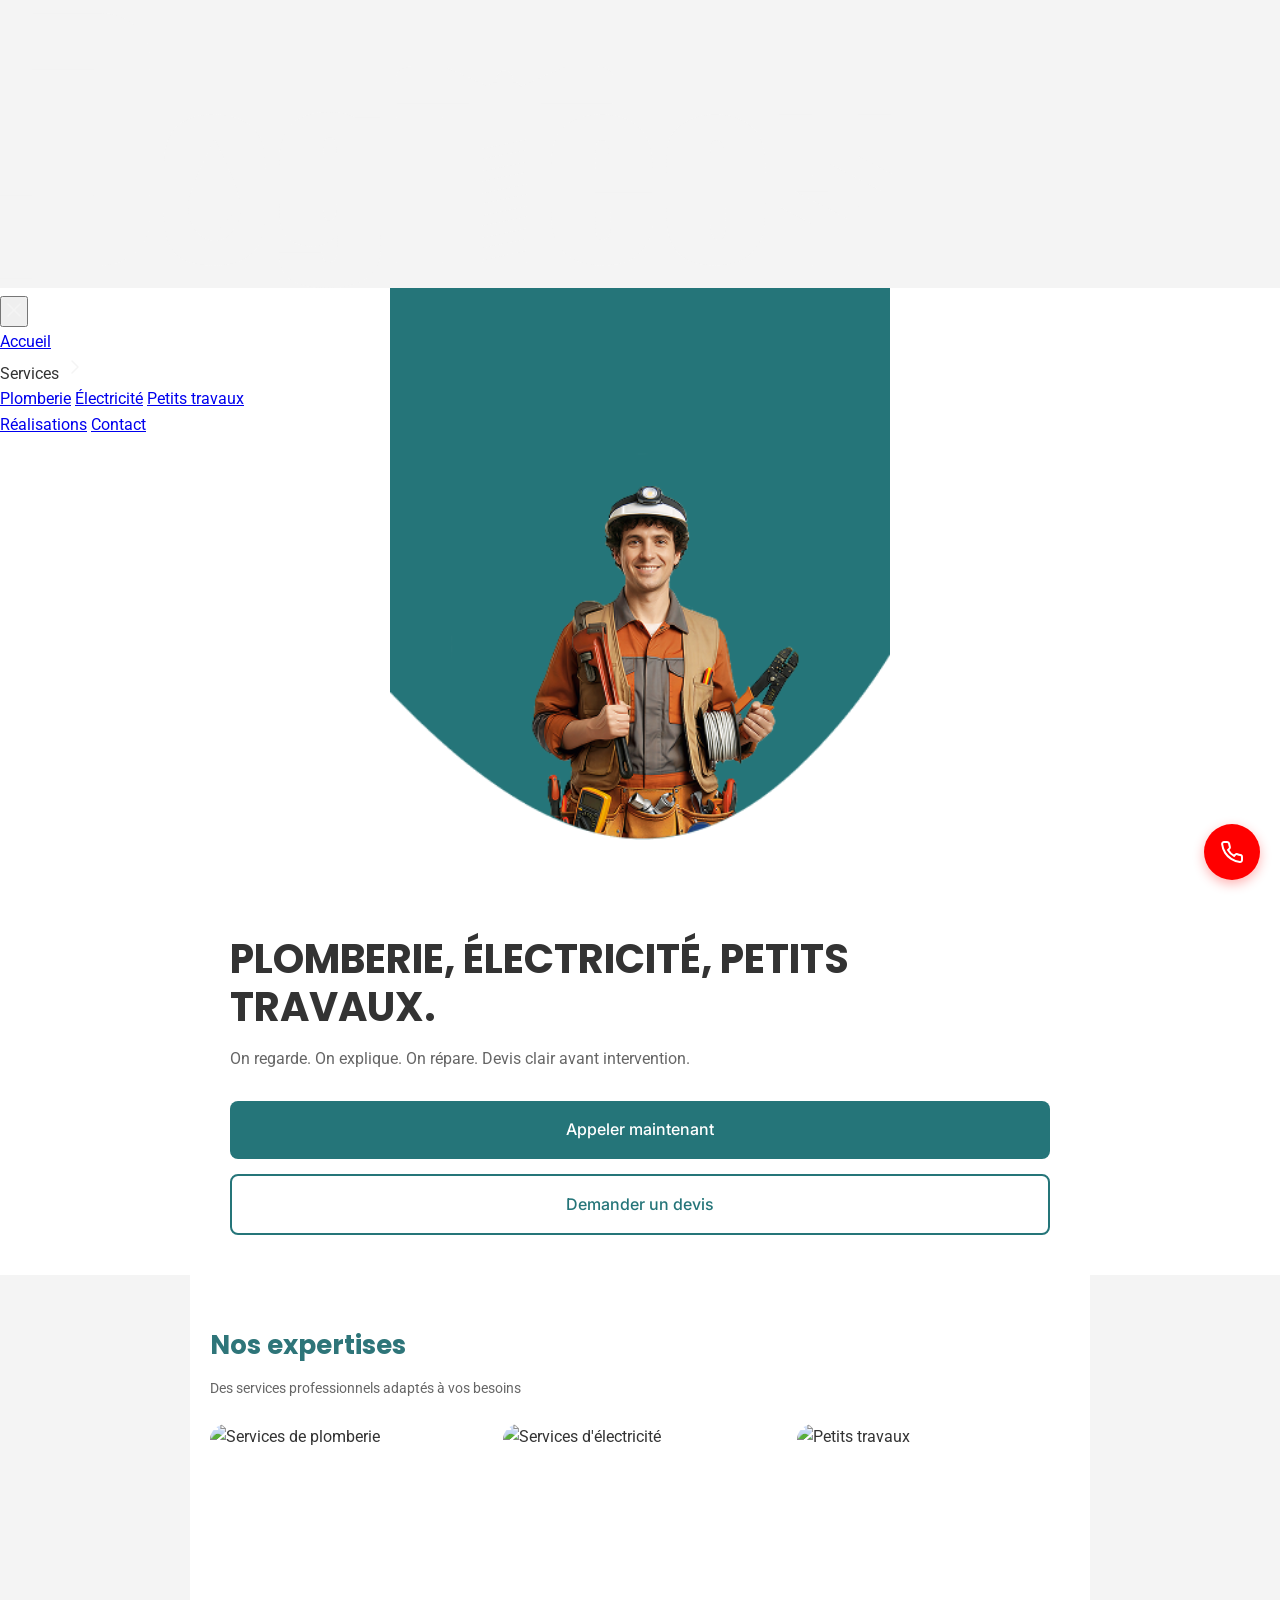
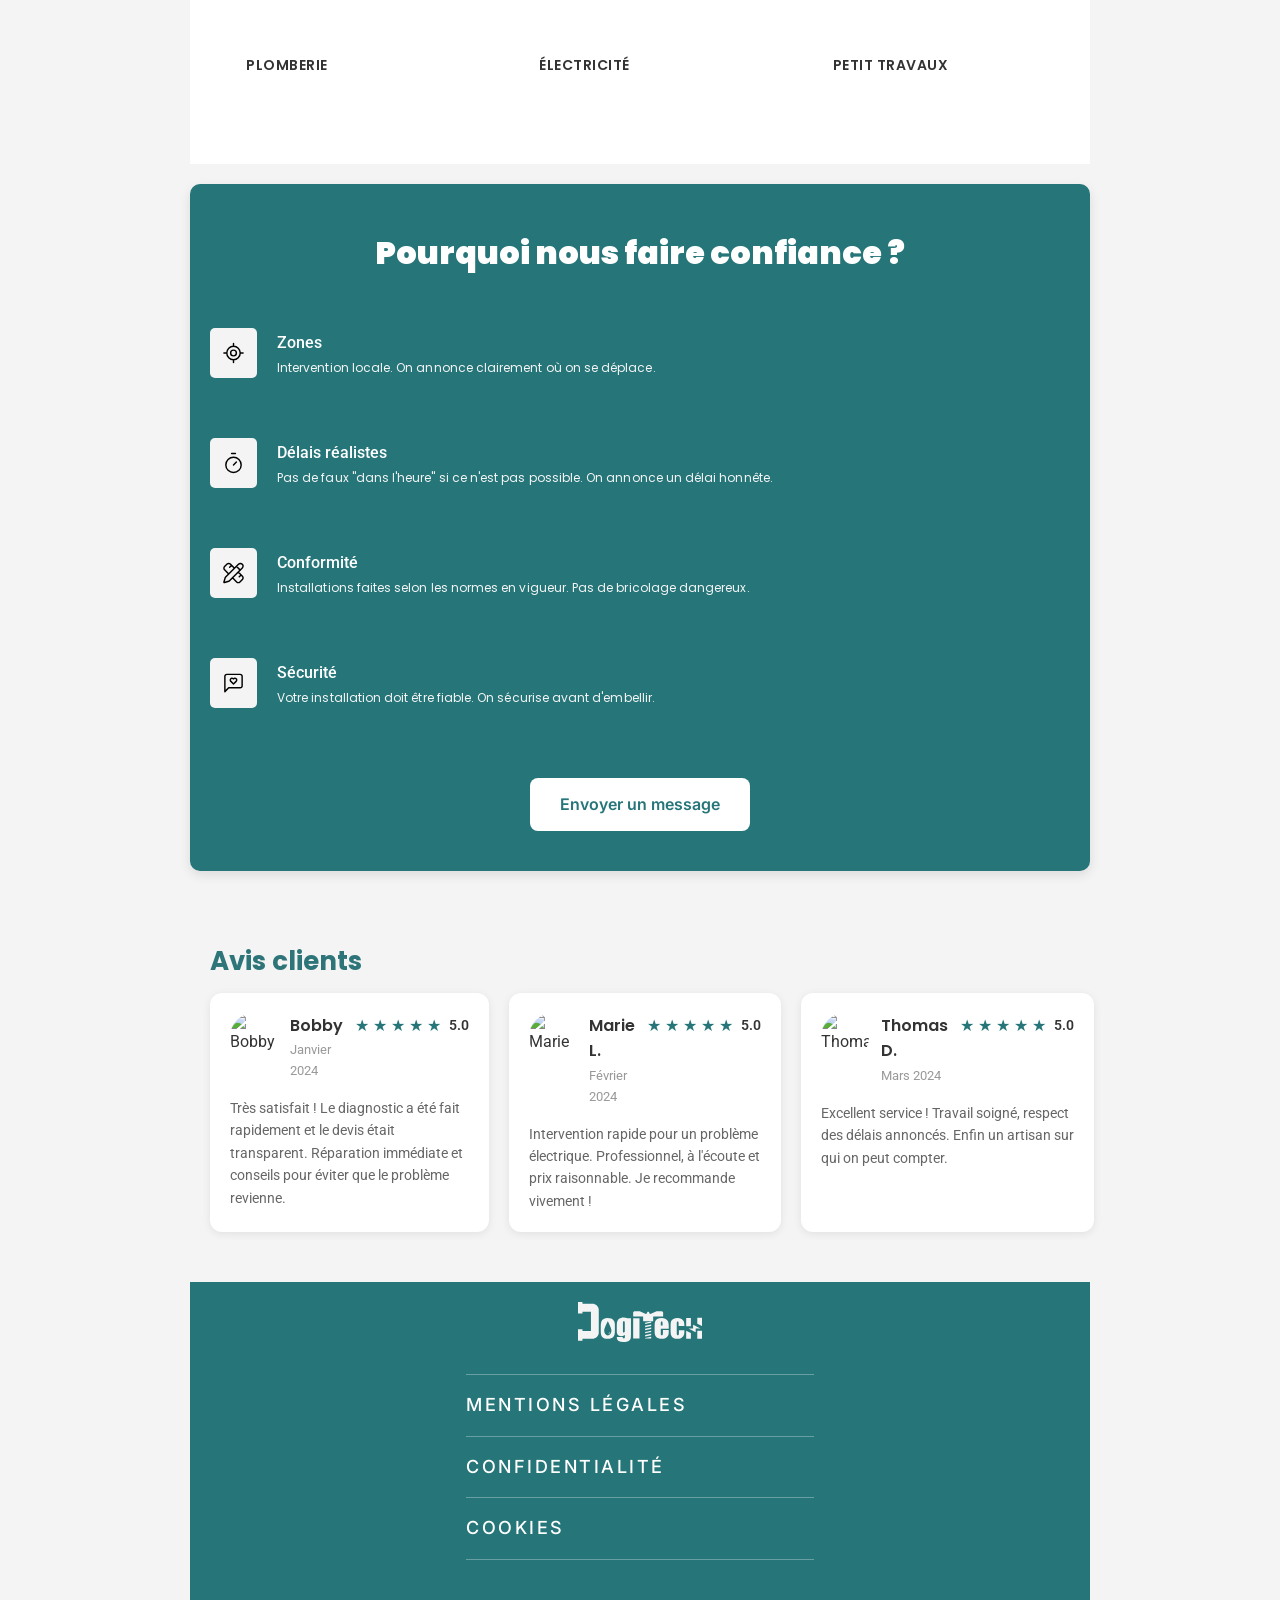
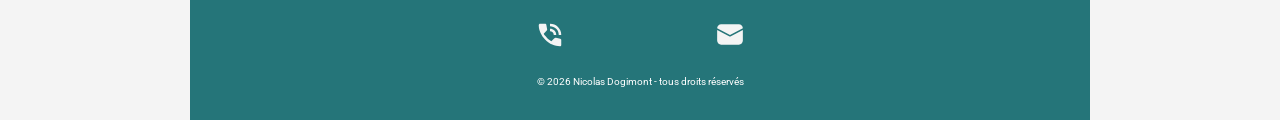
==== index.html @ d6f5e1b8 "le html est changer partout pour la nav bar" ====
<!DOCTYPE html>
<html lang="fr">
<head>
    <meta charset="UTF-8">
    <meta name="viewport" content="width=device-width, initial-scale=1.0">
    <title>DogiTech - Plomberie, Électricité, Petits Travaux | Bruxelles</title>
    <meta name="description" content="DogiTech - Services de plomberie, électricité et petits travaux à Bruxelles. Devis clair avant intervention.">
    <link rel="stylesheet" href="index.css">
    <link rel="preconnect" href="https://fonts.googleapis.com">
    <link rel="preconnect" href="https://fonts.gstatic.com" crossorigin>
    <link href="https://fonts.googleapis.com/css2?family=Poppins:wght@600;700&family=Roboto:wght@400;500&family=Inter:wght@500&display=swap" rel="stylesheet">
    <link rel="stylesheet" href="css/styles_index.css">
</head>
<body>
    <!-- Bouton d'urgence fixe -->
    <a href="tel:+32123456789" class="emergency-btn" aria-label="Appel d'urgence">
        <svg xmlns="http://www.w3.org/2000/svg" width="24" height="24" viewBox="0 0 24 24" fill="none" stroke="currentColor" stroke-width="2">
            <path d="M22 16.92v3a2 2 0 0 1-2.18 2 19.79 19.79 0 0 1-8.63-3.07 19.5 19.5 0 0 1-6-6 19.79 19.79 0 0 1-3.07-8.67A2 2 0 0 1 4.11 2h3a2 2 0 0 1 2 1.72 12.84 12.84 0 0 0 .7 2.81 2 2 0 0 1-.45 2.11L8.09 9.91a16 16 0 0 0 6 6l1.27-1.27a2 2 0 0 1 2.11-.45 12.84 12.84 0 0 0 2.81.7A2 2 0 0 1 22 16.92z"></path>
        </svg>
    </a>

    <!-- TU VAS AJOUTER ICI : Overlay blur + Menu burger -->

<!-- HEADER AVEC LOGO ET MENU ICON -->
<header>
    <nav class="navbar">
        <div class="logo">
            <img src="/asset/logo.svg" alt="Vandetherm Groupe Logo">
        </div>
        <div class="menu-icon">
            <span></span>
            <span></span>
            <span></span>
        </div>
    </nav>
</header>

<!-- Menu Burger Overlay -->
<div class="menu-overlay" id="menuOverlay"></div>

<!-- MENU BURGER -->
<div class="menu-burger" id="menuBurger">
    <button class="close-btn" id="closeBtn" aria-label="Fermer le menu">
        <svg width="24" height="24" viewBox="0 0 24 24" fill="none">
            <path d="M18 6L6 18M6 6L18 18" stroke="#F4F4F4" stroke-width="1.5" stroke-linecap="round" />
        </svg>
    </button>
    
    <nav class="menu-nav">
        <a href="index.html" class="menu-link">Accueil</a>

        <!-- Services avec sous-menu déroulant -->
        <div class="services-dropdown">
            <div class="menu-link-services" onclick="toggleServicesMenu()">
                <span class="menu-link">Services</span>
                <svg id="servicesChevron" width="24" height="24" viewBox="0 0 24 24" fill="none">
                    <path d="M9 6L15 12L9 18" stroke="#F4F4F4" stroke-width="1.5" stroke-linecap="round"
                        stroke-linejoin="round" />
                </svg>
            </div>
            <div class="services-submenu" id="servicesSubmenu">
                <a href="services.html#plomberie" class="submenu-link">Plomberie</a>
                <a href="services.html#electricite" class="submenu-link">Électricité</a>
                <a href="services.html#petits-travaux" class="submenu-link">Petits travaux</a>
            </div>
        </div>

        <a href="realisations.html" class="menu-link">Réalisations</a>
        <a href="contact.html" class="menu-link active">Contact</a>
    </nav>
</div>

    <!-- Hero Section -->
    <section class="hero-section">
        <div class="hero-image-container">
            <img src="asset/plombier.png" alt="Plombier professionnel" class="hero-image">
        </div>
        <div class="hero-content">
            <h1 class="hero-title">PLOMBERIE, ÉLECTRICITÉ, PETITS TRAVAUX.</h1>
            <p class="hero-subtitle">On regarde. On explique. On répare. Devis clair avant intervention.</p>
            <div class="hero-cta">
                <a href="tel:+32123456789" class="btn btn-primary">Appeler maintenant</a>
                <a href="contact.html" class="btn btn-outline">Demander un devis</a>
            </div>
        </div>
    </section>

  <!-- Section Nos expertises -->
  <section class="expertises-section" id="expertises">
    <h2 class="section-title">Nos expertises</h2>
    <p class="section-subtitle">Des services professionnels adaptés à vos besoins</p>
    
    <div class="expertises-carousel">
        <div class="expertise-card">
            <img src="plomberie.jpg" alt="Services de plomberie" class="expertise-image">
            <span class="expertise-label">PLOMBERIE</span>
        </div>
        <div class="expertise-card">
            <img src="electricite.jpg" alt="Services d'électricité" class="expertise-image">
            <span class="expertise-label">ÉLECTRICITÉ</span>
        </div>
        <div class="expertise-card">
            <img src="petits-travaux.jpg" alt="Petits travaux" class="expertise-image">
            <span class="expertise-label">PETIT TRAVAUX</span>
        </div>
    </div>
</section>

<!-- Section Pourquoi nous faire confiance -->
<section class="confiance-section" id="confiance">
    <h2 class="confiance-title">Pourquoi nous faire confiance ?</h2>
    
    <div class="confiance-grid">
        <div class="confiance-item">
            <div class="confiance-icon">
                <svg width="24" height="24" viewBox="0 0 24 24" fill="none" xmlns="http://www.w3.org/2000/svg">
                    <path d="M2 12H5M5 12C5 15.866 8.13401 19 12 19M5 12C5 8.13401 8.13401 5 12 5M19 12H22M19 12C19 15.866 15.866 19 12 19M19 12C19 8.13401 15.866 5 12 5M12 2V5M12 19V22M15 12C15 13.6569 13.6569 15 12 15C10.3431 15 9 13.6569 9 12C9 10.3431 10.3431 9 12 9C13.6569 9 15 10.3431 15 12Z" stroke="black" stroke-width="1.5" stroke-linecap="round" stroke-linejoin="round"/>
                </svg>
            </div>
            <div class="confiance-text">
                <h3>Zones</h3>
                <p>Intervention locale. On annonce clairement où on se déplace.</p>
            </div>
        </div>

        <div class="confiance-item">
            <div class="confiance-icon">
                <svg width="24" height="24" viewBox="0 0 24 24" fill="none" xmlns="http://www.w3.org/2000/svg">
                    <path d="M10 2H14M12 14L15 11M20 14C20 18.4183 16.4183 22 12 22C7.58172 22 4 18.4183 4 14C4 9.58172 7.58172 6 12 6C16.4183 6 20 9.58172 20 14Z" stroke="black" stroke-width="1.5" stroke-linecap="round" stroke-linejoin="round"/>
                </svg>
            </div>
            <div class="confiance-text">
                <h3>Délais réalistes</h3>
                <p>Pas de faux "dans l'heure" si ce n'est pas possible. On annonce un délai honnête.</p>
            </div>
        </div>

        <div class="confiance-item">
            <div class="confiance-icon">
                <svg width="24" height="24" viewBox="0 0 24 24" fill="none" xmlns="http://www.w3.org/2000/svg">
                    <path d="M13 7.00005L8.70005 2.70005C8.24842 2.2506 7.6372 1.99829 7.00005 1.99829C6.36289 1.99829 5.75167 2.2506 5.30005 2.70005L2.70005 5.30005C2.2506 5.75167 1.99829 6.36289 1.99829 7.00005C1.99829 7.6372 2.2506 8.24842 2.70005 8.70005L7.00005 13M8 6L10 4M18 16L20 14M17 11L21.3 15.3C22.24 16.24 22.24 17.76 21.3 18.7L18.7 21.3C17.76 22.24 16.24 22.24 15.3 21.3L11 17M15 5L19 9M21.1741 6.81189C21.7028 6.28332 21.9998 5.56636 21.9999 4.81875C22 4.07113 21.7031 3.3541 21.1746 2.82539C20.646 2.29668 19.929 1.99961 19.1814 1.99951C18.4338 1.99942 17.7168 2.29632 17.1881 2.82489L3.84206 16.1739C3.60988 16.4054 3.43817 16.6904 3.34206 17.0039L2.02106 21.3559C1.99521 21.4424 1.99326 21.5342 2.01541 21.6217C2.03756 21.7092 2.08298 21.7891 2.14685 21.8529C2.21073 21.9167 2.29068 21.962 2.37821 21.984C2.46575 22.006 2.55762 22.0039 2.64406 21.9779L6.99706 20.6579C7.31023 20.5626 7.59523 20.392 7.82706 20.1609L21.1741 6.81189Z" stroke="black" stroke-width="1.5" stroke-linecap="round" stroke-linejoin="round"/>
                </svg>
            </div>
            <div class="confiance-text">
                <h3>Conformité</h3>
                <p>Installations faites selon les normes en vigueur. Pas de bricolage dangereux.</p>
            </div>
        </div>

        <div class="confiance-item">
            <div class="confiance-icon">
                <svg width="24" height="24" viewBox="0 0 24 24" fill="none" xmlns="http://www.w3.org/2000/svg">
                    <path d="M21 15C21 15.5304 20.7893 16.0391 20.4142 16.4142C20.0391 16.7893 19.5304 17 19 17H7L3 21V5C3 4.46957 3.21071 3.96086 3.58579 3.58579C3.96086 3.21071 4.46957 3 5 3H19C19.5304 3 20.0391 3.21071 20.4142 3.58579C20.7893 3.96086 21 4.46957 21 5V15Z" stroke="black" stroke-width="1.5" stroke-linecap="round" stroke-linejoin="round"/>
                    <path d="M14.7999 7.50001C14.4549 7.1556 13.9874 6.96216 13.4999 6.96216C13.0124 6.96216 12.5449 7.1556 12.1999 7.50001L11.9999 7.80001L11.6999 7.50001C11.5161 7.34242 11.303 7.22259 11.0728 7.14735C10.8427 7.07212 10.5999 7.04296 10.3585 7.06153C10.1171 7.0801 9.88165 7.14604 9.6657 7.25559C9.44976 7.36514 9.2575 7.51616 9.09992 7.70001C8.94233 7.88386 8.8225 8.09695 8.74726 8.32711C8.67203 8.55727 8.64287 8.79999 8.66144 9.04143C8.68001 9.28286 8.74595 9.51827 8.8555 9.73422C8.96505 9.95016 9.11606 10.1424 9.29992 10.3L11.9999 13L14.6999 10.3C15.5999 9.40001 15.4999 8.20001 14.7999 7.50001Z" stroke="black" stroke-width="1.5" stroke-linecap="round" stroke-linejoin="round"/>
                </svg>
            </div>
            <div class="confiance-text">
                <h3>Sécurité</h3>
                <p>Votre installation doit être fiable. On sécurise avant d'embellir.</p>
            </div>
        </div>
    </div>

    <a href="contact.html" class="btn btn-white">Envoyer un message</a>
</section>

<!-- Section Avis clients -->
<section class="avis-section" id="avis">
    <h2 class="section-title">Avis clients</h2>
    
    <div class="avis-carousel">
        <div class="avis-card">
            <div class="avis-header">
                <img src="avatar1.jpg" alt="Bobby" class="avis-avatar">
                <div class="avis-info">
                    <h3 class="avis-name">Bobby</h3>
                    <p class="avis-date">Janvier 2024</p>
                </div>
                <div class="avis-rating">
                    <span class="star">★</span>
                    <span class="star">★</span>
                    <span class="star">★</span>
                    <span class="star">★</span>
                    <span class="star">★</span>
                    <span class="rating-number">5.0</span>
                </div>
            </div>
            <p class="avis-text">Très satisfait ! Le diagnostic a été fait rapidement et le devis était transparent. Réparation immédiate et conseils pour éviter que le problème revienne.</p>
        </div>

        <div class="avis-card">
            <div class="avis-header">
                <img src="avatar2.jpg" alt="Marie" class="avis-avatar">
                <div class="avis-info">
                    <h3 class="avis-name">Marie L.</h3>
                    <p class="avis-date">Février 2024</p>
                </div>
                <div class="avis-rating">
                    <span class="star">★</span>
                    <span class="star">★</span>
                    <span class="star">★</span>
                    <span class="star">★</span>
                    <span class="star">★</span>
                    <span class="rating-number">5.0</span>
                </div>
            </div>
            <p class="avis-text">Intervention rapide pour un problème électrique. Professionnel, à l'écoute et prix raisonnable. Je recommande vivement !</p>
        </div>

        <div class="avis-card">
            <div class="avis-header">
                <img src="avatar3.jpg" alt="Thomas" class="avis-avatar">
                <div class="avis-info">
                    <h3 class="avis-name">Thomas D.</h3>
                    <p class="avis-date">Mars 2024</p>
                </div>
                <div class="avis-rating">
                    <span class="star">★</span>
                    <span class="star">★</span>
                    <span class="star">★</span>
                    <span class="star">★</span>
                    <span class="star">★</span>
                    <span class="rating-number">5.0</span>
                </div>
            </div>
            <p class="avis-text">Excellent service ! Travail soigné, respect des délais annoncés. Enfin un artisan sur qui on peut compter.</p>
        </div>
    </div>
</section>

   <!-- Footer -->
   <footer class="main-footer">
    <img src="asset/logo.svg" alt="DogiTech" class="footer-logo">
    
    <nav class="footer-links">
        <div class="footer-divider"></div>
        <a href="mentions-legales.html">MENTIONS LÉGALES</a>
        <div class="footer-divider"></div>
        <a href="politique-confidentialite.html">CONFIDENTIALITÉ</a>
        <div class="footer-divider"></div>
        <a href="#cookies">COOKIES</a>
        <div class="footer-divider"></div>
    </nav>

    <div class="footer-contact">
        <a href="tel:+32123456789" class="footer-contact-item">
            <svg width="30" height="30" viewBox="0 0 30 30" fill="none" xmlns="http://www.w3.org/2000/svg">
                <path d="M23.75 14.9375C23.75 12.5 22.9012 10.4325 21.2037 8.735C19.5062 7.0375 17.4383 6.18833 15 6.1875V3.6875C16.5625 3.6875 18.0262 3.98458 19.3912 4.57875C20.7562 5.17292 21.9438 5.975 22.9538 6.985C23.9638 7.995 24.7658 9.1825 25.36 10.5475C25.9542 11.9125 26.2508 13.3758 26.25 14.9375H23.75ZM18.75 14.9375C18.75 13.8958 18.3854 13.0104 17.6562 12.2812C16.9271 11.5521 16.0417 11.1875 15 11.1875V8.6875C16.7292 8.6875 18.2033 9.29708 19.4225 10.5163C20.6417 11.7354 21.2508 13.2092 21.25 14.9375H18.75ZM24.9375 26.25C22.3333 26.25 19.7604 25.6825 17.2188 24.5475C14.6771 23.4125 12.3646 21.8029 10.2813 19.7188C8.19792 17.6346 6.58875 15.3221 5.45375 12.7813C4.31875 10.2404 3.75083 7.6675 3.75 5.0625C3.75 4.6875 3.875 4.375 4.125 4.125C4.375 3.875 4.6875 3.75 5.0625 3.75H10.125C10.4167 3.75 10.6771 3.84917 10.9063 4.0475C11.1354 4.24583 11.2708 4.48 11.3125 4.75L12.125 9.125C12.1667 9.45833 12.1562 9.73958 12.0938 9.96875C12.0312 10.1979 11.9167 10.3958 11.75 10.5625L8.71875 13.625C9.13542 14.3958 9.63 15.1404 10.2025 15.8588C10.775 16.5771 11.4054 17.27 12.0938 17.9375C12.7396 18.5833 13.4167 19.1825 14.125 19.735C14.8333 20.2875 15.5833 20.7925 16.375 21.25L19.3125 18.3125C19.5 18.125 19.745 17.9846 20.0475 17.8912C20.35 17.7979 20.6467 17.7717 20.9375 17.8125L25.25 18.6875C25.5417 18.7708 25.7812 18.9221 25.9688 19.1412C26.1562 19.3604 26.25 19.605 26.25 19.875V24.9375C26.25 25.3125 26.125 25.625 25.875 25.875C25.625 26.125 25.3125 26.25 24.9375 26.25Z" fill="#F4F4F4"/>
            </svg>
        </a>
        <a href="mailto:contact@dogitech.be" class="footer-contact-item">
            <svg width="30" height="30" viewBox="0 0 30 30" fill="none" xmlns="http://www.w3.org/2000/svg">
                <path d="M2.14716 8.3035C2.14716 7.2379 2.57046 6.21594 3.32396 5.46245C4.07745 4.70895 5.09941 4.28564 6.16501 4.28564H23.8393C24.9049 4.28564 25.9269 4.70895 26.6804 5.46245C27.4338 6.21594 27.8572 7.2379 27.8572 8.3035V8.31422L15 14.9003L2.14716 8.3185V8.3035ZM2.14716 10.1239V20.6249C2.14716 21.6905 2.57046 22.7125 3.32396 23.466C4.07745 24.2195 5.09941 24.6428 6.16501 24.6428H23.8393C24.9049 24.6428 25.9269 24.2195 26.6804 23.466C27.4338 22.7125 27.8572 21.6905 27.8572 20.6249V10.1206L15.3664 16.5192C15.253 16.5773 15.1274 16.6076 15 16.6076C14.8726 16.6076 14.747 16.5773 14.6336 16.5192L2.14716 10.1239Z" fill="#F4F4F4"/>
            </svg>
        </a>
    </div>

    <p class="footer-copyright">© 2026 Nicolas Dogimont - tous droits réservés</p>
</footer>

<script>
    // Menu Burger
    const menuIcon = document.querySelector('.menu-icon');
    const menuBurger = document.getElementById('menuBurger');
    const menuOverlay = document.getElementById('menuOverlay');
    const closeBtn = document.getElementById('closeBtn');
    const body = document.body;

    // Fonction pour ouvrir le menu
    function openMenu() {
        menuBurger.classList.add('active');
        menuOverlay.classList.add('active');
        body.classList.add('menu-open');
    }

    // Fonction pour fermer le menu
    function closeMenu() {
        menuBurger.classList.remove('active');
        menuOverlay.classList.remove('active');
        body.classList.remove('menu-open');
    }

    // Fonction pour toggle le sous-menu Services
    function toggleServicesMenu() {
        const submenu = document.getElementById('servicesSubmenu');
        const chevron = document.getElementById('servicesChevron');
        
        submenu.classList.toggle('open');
        chevron.classList.toggle('rotate');
    }

    // Event listeners
    menuIcon.addEventListener('click', openMenu);
    closeBtn.addEventListener('click', closeMenu);
    menuOverlay.addEventListener('click', closeMenu);

    // Fermer avec la touche Escape
    document.addEventListener('keydown', (e) => {
        if (e.key === 'Escape' && menuBurger.classList.contains('active')) {
            closeMenu();
        }
    });
</script>

<script src="index.js"></script>
</body>
</html>
---- css/styles_index.css ----
/* ===========================
   RESET & BASE
   =========================== */
   * {
    margin: 0;
    padding: 0;
    box-sizing: border-box;
}

body {
    font-family: 'Roboto', sans-serif;
    color: #333333;
    background-color: #F4F4F4;
    line-height: 1.6;
    overflow-x: hidden;
    margin: 0;       
    padding: 0;
}

/* ===========================
   BOUTON D'URGENCE FIXE
   =========================== */
.emergency-btn {
    position: fixed;
    bottom: 20px; 
    right: 20px;
    width: 56px;
    height: 56px;
    background-color: #FF0000;
    border-radius: 50%;
    display: flex;
    align-items: center;
    justify-content: center;
    box-shadow: 0 4px 12px rgba(255, 0, 0, 0.3);
    z-index: 997;
    transition: transform 0.2s ease, box-shadow 0.2s ease;
    text-decoration: none;
}

.emergency-btn svg {
    stroke: #FFFFFF;
}

.emergency-btn:hover {
    transform: scale(1.1);
    box-shadow: 0 6px 16px rgba(255, 0, 0, 0.4);
}

/* ===========================
   HEADER
   =========================== */
.main-header {
    position: relative;
    background-color: #257579;
    height: 120px;
    overflow: hidden;
}

.header-background {
    position: absolute;
    top: 0;
    left: 0;
    right: 0;
    bottom: 0;
    overflow: hidden;
}

/* Icônes décoratives */


.header-content {
    position: relative;
    z-index: 2;
    display: flex;
    justify-content: space-between;
    align-items: center;
    padding: 20px;
    max-width: 900px;
    margin: 0 auto;
}

.header-logo {
    height: 50px;
    width: auto;
}

/* Menu burger icon */
.hamburger-icon {
    width: 30px;
    height: 30px;
    display: flex;
    flex-direction: column;
    justify-content: space-between;
    cursor: pointer;
    z-index: 1000;
}

.hamburger-icon span {
    width: 100%;
    height: 3px;
    background-color: #FFFFFF;
    border-radius: 2px;
    transition: all 0.3s ease;
}

/* ===========================
   HERO SECTION
   =========================== */
.hero-section {
    background-color: #FFFFFF;
    padding-bottom: 40px;
    margin-top: -150px;
    padding-left: 0;  
    padding-right: 0;  
}

.hero-image-container {
    width: 100%;
    display: flex;
    justify-content: center;
    margin: 0;        
    padding: 0;        
}

.hero-image {
    width: 100%;
    max-width: 100%;
    height: auto;
    display: block;
}

.hero-content {
    padding: 0 20px;
    text-align: left;
}

.hero-title {
    font-family: 'Poppins', sans-serif;
    font-size: 28px;
    font-weight: 700;
    color: #333333;
    line-height: 1.2;
    margin-bottom: 16px;
}

.hero-subtitle {
    font-size: 16px;
    color: #666666;
    margin-bottom: 30px;
    line-height: 1.5;
}

.hero-cta {
    display: flex;
    flex-direction: column;
    gap: 15px;
}

/* Boutons */
.btn {
    display: inline-block;
    padding: 16px 30px;
    border-radius: 8px;
    font-family: 'Inter', sans-serif;
    font-size: 16px;
    font-weight: 500;
    text-align: center;
    text-decoration: none;
    transition: all 0.3s ease;
    cursor: pointer;
    border: none;
}

.btn-primary {
    background-color: #257579;
    color: #FFFFFF;
}

.btn-primary:hover {
    background-color: #1e5d61;
    transform: translateY(-2px);
    box-shadow: 0 4px 12px rgba(37, 117, 121, 0.3);
}

.btn-outline {
    background-color: transparent;
    color: #257579;
    border: 2px solid #257579;
}

.btn-outline:hover {
    background-color: #257579;
    color: #FFFFFF;
}

.btn-white {
    background-color: #FFFFFF;
    color: #257579;
    margin-top: 30px;
    font-weight: 600;  
    padding: 14px 30px;  
}

.btn-white:hover {
    background-color: #F4F4F4;
}

/* ===========================
   SECTIONS GÉNÉRALES
   =========================== */
.section-title {
    font-family: 'Poppins', sans-serif;
    font-size: 26px;
    font-weight: 700;
    color: #2E7579;
    margin-bottom: 10px;
    text-align: left;
}

.section-subtitle {
    font-size: 14px;
    color: #666666;
    margin-bottom: 25px;
    text-align: left;
}

/* ===========================
   EXPERTISES SECTION
   =========================== */
.expertises-section {
    padding: 50px 20px;
    background-color: #FFFFFF;
}

.expertises-carousel {
    display: flex;
    gap: 20px;
    overflow-x: auto;
    scroll-snap-type: x mandatory;
    -webkit-overflow-scrolling: touch;
    scrollbar-width: none;
    padding-bottom: 10px;
}

.expertises-carousel::-webkit-scrollbar {
    display: none;
}

.expertise-card {
    flex: 0 0 280px;
    scroll-snap-align: start;
    position: relative;
}

.expertise-image {
    width: 100%;
    height: 280px;
    object-fit: cover;
    border-radius: 16px;
    display: block;
}

.expertise-label {
    position: absolute;
    bottom: 20px;
    left: 20px;
    background-color: #FFFFFF;
    color: #333333;
    font-family: 'Poppins', sans-serif;
    font-size: 14px;
    font-weight: 600;
    padding: 8px 16px;
    border-radius: 6px;
    letter-spacing: 0.5px;
}

/* ===========================
   CONFIANCE SECTION
   =========================== */
   .confiance-section {
    background-color: #257579;
    padding: 40px 20px;  
    color: #FFFFFF;
    text-align: center;
    margin: 20px;
    border-radius: 10px;
    box-shadow: 0 4px 12px rgba(0, 0, 0, 0.1);
    max-width: 353px;
    margin-left: auto;
    margin-right: auto;
}

.confiance-title {
    font-family: 'Poppins', sans-serif;
    font-size: 32px;
    font-weight: 900;
    margin-bottom: 35px;  
    line-height: 1.2;
    padding: 10px 0;  
}

.confiance-grid {
    display: flex;
    flex-direction: column;
    gap: 30px;  
    margin-bottom: 30px;  
}

.confiance-item {
    display: flex;
    align-items: center;
    gap: 20px;
    text-align: left;
    min-height: 70px;  
}

.confiance-icon {
    flex-shrink: 0;
    width: 47px;
    height: 50px;
    background-color: #F4F4F4;  /* ← LE FOND BLANC ICI */
    border-radius: 5px;
    display: flex;
    align-items: center;
    justify-content: center;
    padding: 12px;
}

.confiance-icon svg {
    stroke: #000000;
    width: 24px;
    height: 24px;
}

.confiance-text h3 {
    font-family: 'Roboto', sans-serif;
    font-size: 16px;
    font-weight: 500;
    margin-bottom: 4px;
    color: #FFFFFF;
}

.confiance-text p {
    font-family: 'Poppins', sans-serif;
    font-size: 12px;
    font-weight: 400;
    line-height: 15.6px;
    letter-spacing: 0.06px;
    color: #F4F4F4;
}

/* ===========================
   AVIS SECTION
   =========================== */
.avis-section {
    padding: 50px 20px;
    background-color: #F4F4F4;
}

.avis-carousel {
    display: flex;
    gap: 20px;
    overflow-x: auto;
    scroll-snap-type: x mandatory;
    -webkit-overflow-scrolling: touch;
    scrollbar-width: none;
}

.avis-carousel::-webkit-scrollbar {
    display: none;
}

.avis-card {
    flex: 0 0 320px;
    scroll-snap-align: start;
    background-color: #FFFFFF;
    padding: 20px;
    border-radius: 12px;
    box-shadow: 0 2px 8px rgba(0, 0, 0, 0.08);
}

.avis-header {
    display: flex;
    align-items: flex-start;
    gap: 12px;
    margin-bottom: 15px;
}

.avis-avatar {
    width: 48px;
    height: 48px;
    border-radius: 50%;
    object-fit: cover;
}

.avis-info {
    flex: 1;
}

.avis-name {
    font-family: 'Poppins', sans-serif;
    font-size: 16px;
    font-weight: 600;
    color: #333333;
    margin-bottom: 2px;
}

.avis-date {
    font-size: 13px;
    color: #999999;
}

.avis-rating {
    display: flex;
    align-items: center;
    gap: 4px;
}

.star {
    color: #257579;
    font-size: 16px;
}

.rating-number {
    font-size: 14px;
    font-weight: 600;
    color: #333333;
    margin-left: 4px;
}

.avis-text {
    font-size: 14px;
    line-height: 1.6;
    color: #666666;
}

/* ===========================
   FOOTER
   =========================== */
   .main-footer {
    background-color: #257579;
    color: #FFFFFF;
    padding: 20px 22px 30px;
    text-align: center;
}

.footer-logo {
    height: 40px;
    width: auto;
    margin-bottom: 24px;
}

.footer-links {
    display: flex;
    flex-direction: column;
    gap: 0;
    margin-bottom: 60px;
    max-width: 348px;
    margin-left: auto;
    margin-right: auto;
}

.footer-divider {
    width: 100%;
    height: 1px;
    background-color: rgba(255, 255, 255, 0.3);
    margin: 0;
}

.footer-links a {
    color: #FFFFFF;
    text-decoration: none;
    font-family: 'Inter', sans-serif;
    font-size: 18px;
    font-weight: 500;
    letter-spacing: 2.52px;
    text-transform: uppercase;
    padding: 16px 0;
    transition: opacity 0.3s ease;
    text-align: left;
}

.footer-links a:hover {
    opacity: 0.8;
}

.footer-contact {
    display: flex;
    justify-content: center;
    gap: 150px;
    margin-bottom: 24px;
}

.footer-contact-item {
    display: flex;
    align-items: center;
    justify-content: center;
    transition: opacity 0.3s ease;
}

.footer-contact-item:hover {
    opacity: 0.8;
}

.footer-contact-item svg {
    fill: #F4F4F4;
}

.footer-copyright {
    font-family: 'Roboto', sans-serif;
    font-size: 10px;
    font-weight: 400;
    opacity: 1;
    color: #FFFFFF;
}

/* ===========================
   MEDIA QUERIES - DESKTOP
   =========================== */
@media (min-width: 900px) {
    .header-content,
    .hero-content,
    .expertises-section,
    .confiance-section,
    .avis-section,
    .main-footer {
        max-width: 900px;
        margin-left: auto;
        margin-right: auto;
    }

    .hero-image {
        max-width: 500px;
    }

    .hero-title {
        font-size: 40px;
    }

    .hero-content {
        padding: 0 40px;
    }

    .expertises-carousel {
        overflow-x: visible;
        justify-content: space-between;
    }

    .expertise-card {
        flex: 1;
        max-width: 280px;
    }

    .confiance-grid {
        grid-template-columns: repeat(2, 1fr);
        gap: 40px;
    }

    .avis-carousel {
        overflow-x: visible;
        justify-content: space-between;
    }

    .avis-card {
        flex: 1;
        max-width: 320px;
    }
}
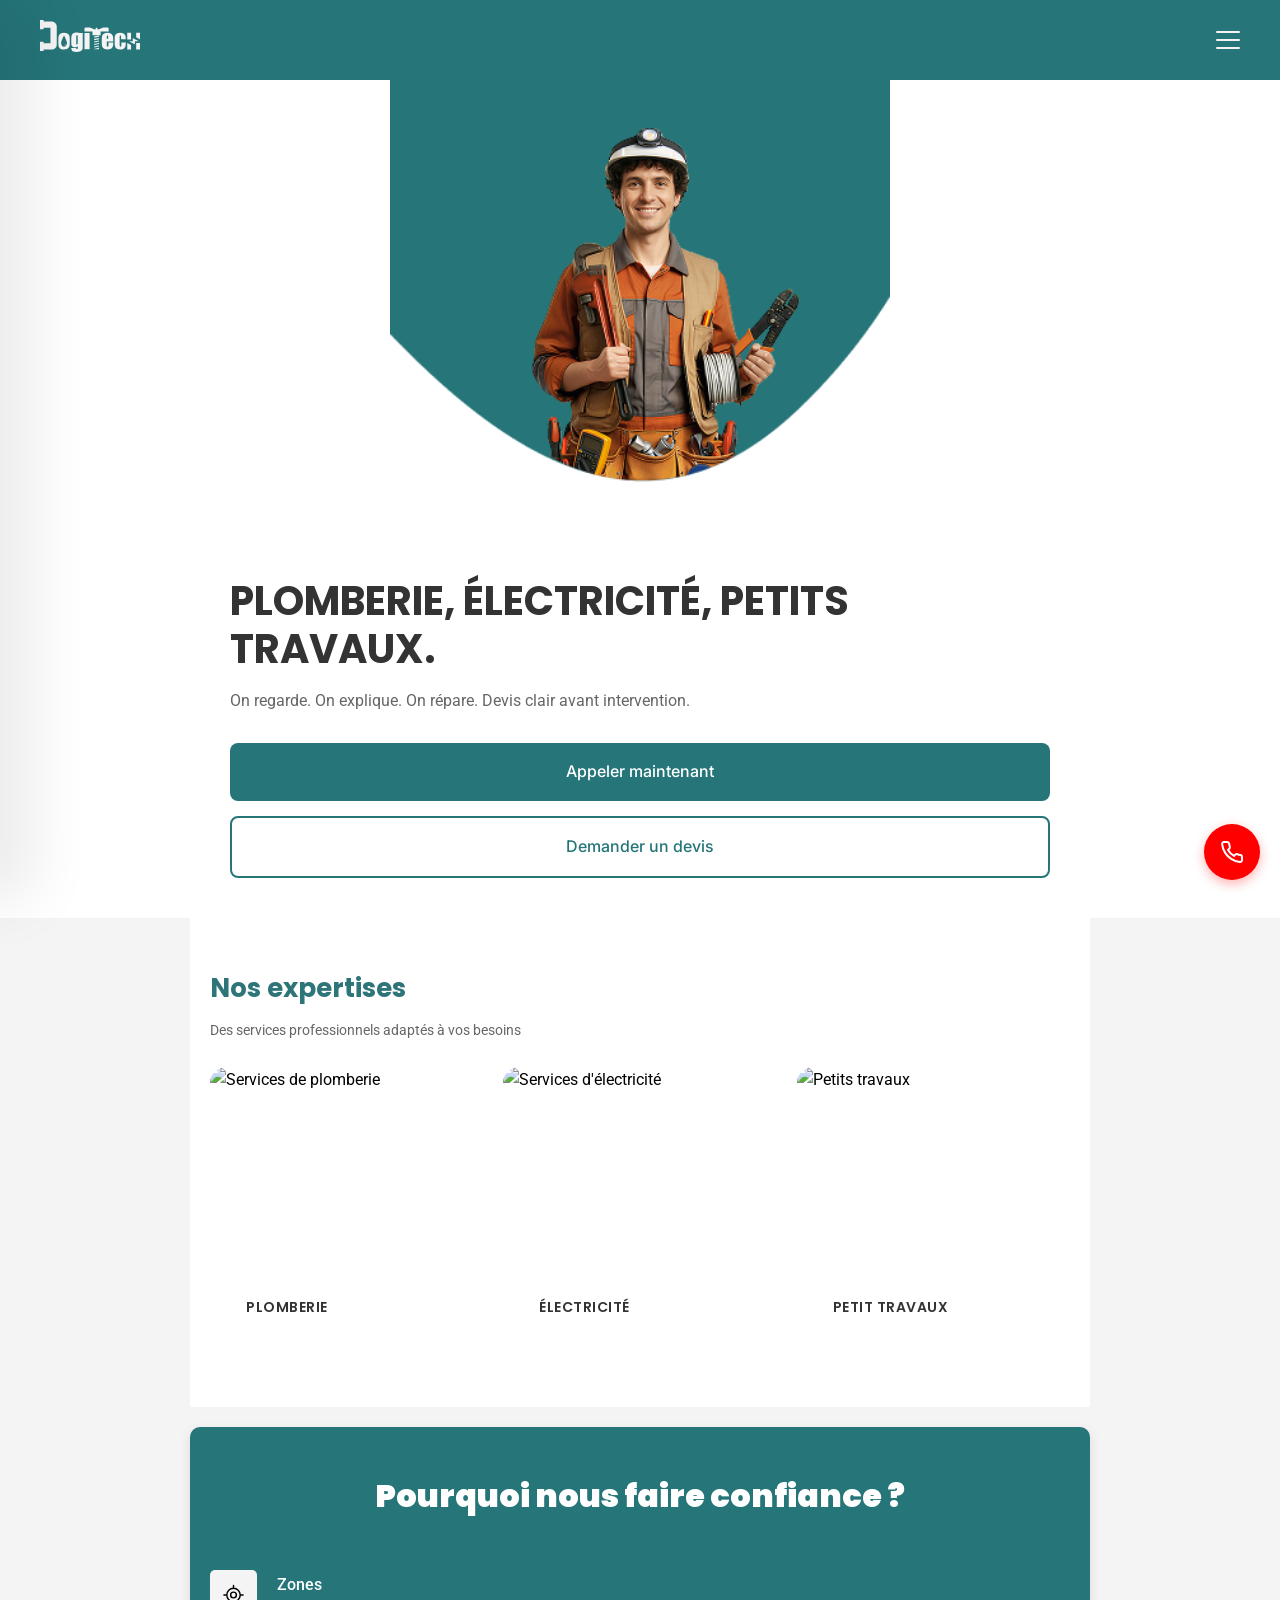
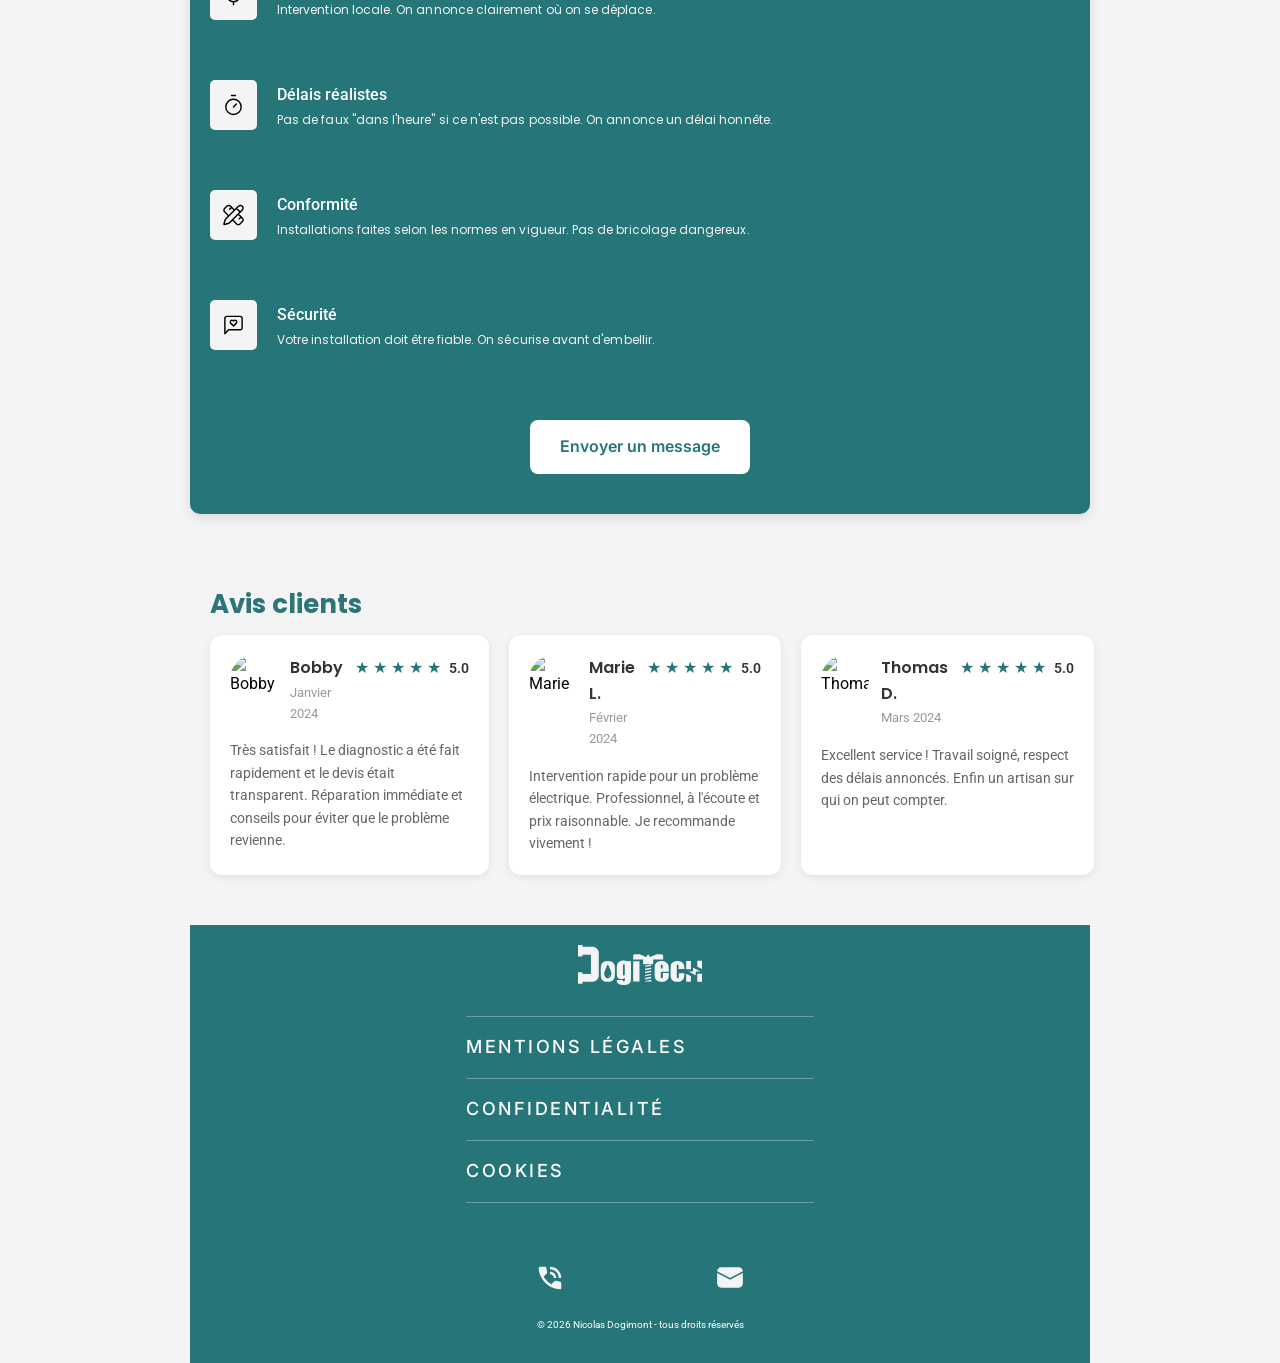
==== commit 3397be95: "css navabr mis partout" ====
--- a/index.html
+++ b/index.html
@@ -1,74 +1,82 @@
 <!DOCTYPE html>
 <html lang="fr">
+
 <head>
     <meta charset="UTF-8">
     <meta name="viewport" content="width=device-width, initial-scale=1.0">
     <title>DogiTech - Plomberie, Électricité, Petits Travaux | Bruxelles</title>
-    <meta name="description" content="DogiTech - Services de plomberie, électricité et petits travaux à Bruxelles. Devis clair avant intervention.">
+    <meta name="description"
+        content="DogiTech - Services de plomberie, électricité et petits travaux à Bruxelles. Devis clair avant intervention.">
     <link rel="stylesheet" href="index.css">
     <link rel="preconnect" href="https://fonts.googleapis.com">
     <link rel="preconnect" href="https://fonts.gstatic.com" crossorigin>
-    <link href="https://fonts.googleapis.com/css2?family=Poppins:wght@600;700&family=Roboto:wght@400;500&family=Inter:wght@500&display=swap" rel="stylesheet">
+    <link
+        href="https://fonts.googleapis.com/css2?family=Poppins:wght@600;700&family=Roboto:wght@400;500&family=Inter:wght@500&display=swap"
+        rel="stylesheet">
     <link rel="stylesheet" href="css/styles_index.css">
 </head>
+
 <body>
     <!-- Bouton d'urgence fixe -->
     <a href="tel:+32123456789" class="emergency-btn" aria-label="Appel d'urgence">
-        <svg xmlns="http://www.w3.org/2000/svg" width="24" height="24" viewBox="0 0 24 24" fill="none" stroke="currentColor" stroke-width="2">
-            <path d="M22 16.92v3a2 2 0 0 1-2.18 2 19.79 19.79 0 0 1-8.63-3.07 19.5 19.5 0 0 1-6-6 19.79 19.79 0 0 1-3.07-8.67A2 2 0 0 1 4.11 2h3a2 2 0 0 1 2 1.72 12.84 12.84 0 0 0 .7 2.81 2 2 0 0 1-.45 2.11L8.09 9.91a16 16 0 0 0 6 6l1.27-1.27a2 2 0 0 1 2.11-.45 12.84 12.84 0 0 0 2.81.7A2 2 0 0 1 22 16.92z"></path>
+        <svg xmlns="http://www.w3.org/2000/svg" width="24" height="24" viewBox="0 0 24 24" fill="none"
+            stroke="currentColor" stroke-width="2">
+            <path
+                d="M22 16.92v3a2 2 0 0 1-2.18 2 19.79 19.79 0 0 1-8.63-3.07 19.5 19.5 0 0 1-6-6 19.79 19.79 0 0 1-3.07-8.67A2 2 0 0 1 4.11 2h3a2 2 0 0 1 2 1.72 12.84 12.84 0 0 0 .7 2.81 2 2 0 0 1-.45 2.11L8.09 9.91a16 16 0 0 0 6 6l1.27-1.27a2 2 0 0 1 2.11-.45 12.84 12.84 0 0 0 2.81.7A2 2 0 0 1 22 16.92z">
+            </path>
         </svg>
     </a>
 
     <!-- TU VAS AJOUTER ICI : Overlay blur + Menu burger -->
 
-<!-- HEADER AVEC LOGO ET MENU ICON -->
-<header>
-    <nav class="navbar">
-        <div class="logo">
-            <img src="/asset/logo.svg" alt="Vandetherm Groupe Logo">
-        </div>
-        <div class="menu-icon">
-            <span></span>
-            <span></span>
-            <span></span>
-        </div>
-    </nav>
-</header>
-
-<!-- Menu Burger Overlay -->
-<div class="menu-overlay" id="menuOverlay"></div>
-
-<!-- MENU BURGER -->
-<div class="menu-burger" id="menuBurger">
-    <button class="close-btn" id="closeBtn" aria-label="Fermer le menu">
-        <svg width="24" height="24" viewBox="0 0 24 24" fill="none">
-            <path d="M18 6L6 18M6 6L18 18" stroke="#F4F4F4" stroke-width="1.5" stroke-linecap="round" />
-        </svg>
-    </button>
-    
-    <nav class="menu-nav">
-        <a href="index.html" class="menu-link">Accueil</a>
-
-        <!-- Services avec sous-menu déroulant -->
-        <div class="services-dropdown">
-            <div class="menu-link-services" onclick="toggleServicesMenu()">
-                <span class="menu-link">Services</span>
-                <svg id="servicesChevron" width="24" height="24" viewBox="0 0 24 24" fill="none">
-                    <path d="M9 6L15 12L9 18" stroke="#F4F4F4" stroke-width="1.5" stroke-linecap="round"
-                        stroke-linejoin="round" />
-                </svg>
-            </div>
-            <div class="services-submenu" id="servicesSubmenu">
-                <a href="services.html#plomberie" class="submenu-link">Plomberie</a>
-                <a href="services.html#electricite" class="submenu-link">Électricité</a>
-                <a href="services.html#petits-travaux" class="submenu-link">Petits travaux</a>
-            </div>
-        </div>
-
-        <a href="realisations.html" class="menu-link">Réalisations</a>
-        <a href="contact.html" class="menu-link active">Contact</a>
-    </nav>
-</div>
+    <!-- HEADER AVEC LOGO ET MENU ICON -->
+    <header>
+        <nav class="navbar">
+            <div class="logo">
+                <img src="/asset/logo.svg" alt="Vandetherm Groupe Logo">
+            </div>
+            <div class="menu-icon">
+                <span></span>
+                <span></span>
+                <span></span>
+            </div>
+        </nav>
+    </header>
+
+    <!-- Menu Burger Overlay -->
+    <div class="menu-overlay" id="menuOverlay"></div>
+
+    <!-- MENU BURGER -->
+    <div class="menu-burger" id="menuBurger">
+        <button class="close-btn" id="closeBtn" aria-label="Fermer le menu">
+            <svg width="24" height="24" viewBox="0 0 24 24" fill="none">
+                <path d="M18 6L6 18M6 6L18 18" stroke="#F4F4F4" stroke-width="1.5" stroke-linecap="round" />
+            </svg>
+        </button>
+
+        <nav class="menu-nav">
+            <a href="index.html" class="menu-link">Accueil</a>
+
+            <!-- Services avec sous-menu déroulant -->
+            <div class="services-dropdown">
+                <div class="menu-link-services" onclick="toggleServicesMenu()">
+                    <span class="menu-link">Services</span>
+                    <svg id="servicesChevron" width="24" height="24" viewBox="0 0 24 24" fill="none">
+                        <path d="M9 6L15 12L9 18" stroke="#F4F4F4" stroke-width="1.5" stroke-linecap="round"
+                            stroke-linejoin="round" />
+                    </svg>
+                </div>
+                <div class="services-submenu" id="servicesSubmenu">
+                    <a href="services.html#plomberie" class="submenu-link">Plomberie</a>
+                    <a href="services.html#electricite" class="submenu-link">Électricité</a>
+                    <a href="services.html#petits-travaux" class="submenu-link">Petits travaux</a>
+                </div>
+            </div>
+
+            <a href="realisations.html" class="menu-link">Réalisations</a>
+            <a href="contact.html" class="menu-link active">Contact</a>
+        </nav>
+    </div>
 
     <!-- Hero Section -->
     <section class="hero-section">
@@ -85,223 +93,241 @@
         </div>
     </section>
 
-  <!-- Section Nos expertises -->
-  <section class="expertises-section" id="expertises">
-    <h2 class="section-title">Nos expertises</h2>
-    <p class="section-subtitle">Des services professionnels adaptés à vos besoins</p>
-    
-    <div class="expertises-carousel">
-        <div class="expertise-card">
-            <img src="plomberie.jpg" alt="Services de plomberie" class="expertise-image">
-            <span class="expertise-label">PLOMBERIE</span>
-        </div>
-        <div class="expertise-card">
-            <img src="electricite.jpg" alt="Services d'électricité" class="expertise-image">
-            <span class="expertise-label">ÉLECTRICITÉ</span>
-        </div>
-        <div class="expertise-card">
-            <img src="petits-travaux.jpg" alt="Petits travaux" class="expertise-image">
-            <span class="expertise-label">PETIT TRAVAUX</span>
-        </div>
-    </div>
-</section>
-
-<!-- Section Pourquoi nous faire confiance -->
-<section class="confiance-section" id="confiance">
-    <h2 class="confiance-title">Pourquoi nous faire confiance ?</h2>
-    
-    <div class="confiance-grid">
-        <div class="confiance-item">
-            <div class="confiance-icon">
-                <svg width="24" height="24" viewBox="0 0 24 24" fill="none" xmlns="http://www.w3.org/2000/svg">
-                    <path d="M2 12H5M5 12C5 15.866 8.13401 19 12 19M5 12C5 8.13401 8.13401 5 12 5M19 12H22M19 12C19 15.866 15.866 19 12 19M19 12C19 8.13401 15.866 5 12 5M12 2V5M12 19V22M15 12C15 13.6569 13.6569 15 12 15C10.3431 15 9 13.6569 9 12C9 10.3431 10.3431 9 12 9C13.6569 9 15 10.3431 15 12Z" stroke="black" stroke-width="1.5" stroke-linecap="round" stroke-linejoin="round"/>
+    <!-- Section Nos expertises -->
+    <section class="expertises-section" id="expertises">
+        <h2 class="section-title">Nos expertises</h2>
+        <p class="section-subtitle">Des services professionnels adaptés à vos besoins</p>
+
+        <div class="expertises-carousel">
+            <div class="expertise-card">
+                <img src="plomberie.jpg" alt="Services de plomberie" class="expertise-image">
+                <span class="expertise-label">PLOMBERIE</span>
+            </div>
+            <div class="expertise-card">
+                <img src="electricite.jpg" alt="Services d'électricité" class="expertise-image">
+                <span class="expertise-label">ÉLECTRICITÉ</span>
+            </div>
+            <div class="expertise-card">
+                <img src="petits-travaux.jpg" alt="Petits travaux" class="expertise-image">
+                <span class="expertise-label">PETIT TRAVAUX</span>
+            </div>
+        </div>
+    </section>
+
+    <!-- Section Pourquoi nous faire confiance -->
+    <section class="confiance-section" id="confiance">
+        <h2 class="confiance-title">Pourquoi nous faire confiance ?</h2>
+
+        <div class="confiance-grid">
+            <div class="confiance-item">
+                <div class="confiance-icon">
+                    <svg width="24" height="24" viewBox="0 0 24 24" fill="none" xmlns="http://www.w3.org/2000/svg">
+                        <path
+                            d="M2 12H5M5 12C5 15.866 8.13401 19 12 19M5 12C5 8.13401 8.13401 5 12 5M19 12H22M19 12C19 15.866 15.866 19 12 19M19 12C19 8.13401 15.866 5 12 5M12 2V5M12 19V22M15 12C15 13.6569 13.6569 15 12 15C10.3431 15 9 13.6569 9 12C9 10.3431 10.3431 9 12 9C13.6569 9 15 10.3431 15 12Z"
+                            stroke="black" stroke-width="1.5" stroke-linecap="round" stroke-linejoin="round" />
+                    </svg>
+                </div>
+                <div class="confiance-text">
+                    <h3>Zones</h3>
+                    <p>Intervention locale. On annonce clairement où on se déplace.</p>
+                </div>
+            </div>
+
+            <div class="confiance-item">
+                <div class="confiance-icon">
+                    <svg width="24" height="24" viewBox="0 0 24 24" fill="none" xmlns="http://www.w3.org/2000/svg">
+                        <path
+                            d="M10 2H14M12 14L15 11M20 14C20 18.4183 16.4183 22 12 22C7.58172 22 4 18.4183 4 14C4 9.58172 7.58172 6 12 6C16.4183 6 20 9.58172 20 14Z"
+                            stroke="black" stroke-width="1.5" stroke-linecap="round" stroke-linejoin="round" />
+                    </svg>
+                </div>
+                <div class="confiance-text">
+                    <h3>Délais réalistes</h3>
+                    <p>Pas de faux "dans l'heure" si ce n'est pas possible. On annonce un délai honnête.</p>
+                </div>
+            </div>
+
+            <div class="confiance-item">
+                <div class="confiance-icon">
+                    <svg width="24" height="24" viewBox="0 0 24 24" fill="none" xmlns="http://www.w3.org/2000/svg">
+                        <path
+                            d="M13 7.00005L8.70005 2.70005C8.24842 2.2506 7.6372 1.99829 7.00005 1.99829C6.36289 1.99829 5.75167 2.2506 5.30005 2.70005L2.70005 5.30005C2.2506 5.75167 1.99829 6.36289 1.99829 7.00005C1.99829 7.6372 2.2506 8.24842 2.70005 8.70005L7.00005 13M8 6L10 4M18 16L20 14M17 11L21.3 15.3C22.24 16.24 22.24 17.76 21.3 18.7L18.7 21.3C17.76 22.24 16.24 22.24 15.3 21.3L11 17M15 5L19 9M21.1741 6.81189C21.7028 6.28332 21.9998 5.56636 21.9999 4.81875C22 4.07113 21.7031 3.3541 21.1746 2.82539C20.646 2.29668 19.929 1.99961 19.1814 1.99951C18.4338 1.99942 17.7168 2.29632 17.1881 2.82489L3.84206 16.1739C3.60988 16.4054 3.43817 16.6904 3.34206 17.0039L2.02106 21.3559C1.99521 21.4424 1.99326 21.5342 2.01541 21.6217C2.03756 21.7092 2.08298 21.7891 2.14685 21.8529C2.21073 21.9167 2.29068 21.962 2.37821 21.984C2.46575 22.006 2.55762 22.0039 2.64406 21.9779L6.99706 20.6579C7.31023 20.5626 7.59523 20.392 7.82706 20.1609L21.1741 6.81189Z"
+                            stroke="black" stroke-width="1.5" stroke-linecap="round" stroke-linejoin="round" />
+                    </svg>
+                </div>
+                <div class="confiance-text">
+                    <h3>Conformité</h3>
+                    <p>Installations faites selon les normes en vigueur. Pas de bricolage dangereux.</p>
+                </div>
+            </div>
+
+            <div class="confiance-item">
+                <div class="confiance-icon">
+                    <svg width="24" height="24" viewBox="0 0 24 24" fill="none" xmlns="http://www.w3.org/2000/svg">
+                        <path
+                            d="M21 15C21 15.5304 20.7893 16.0391 20.4142 16.4142C20.0391 16.7893 19.5304 17 19 17H7L3 21V5C3 4.46957 3.21071 3.96086 3.58579 3.58579C3.96086 3.21071 4.46957 3 5 3H19C19.5304 3 20.0391 3.21071 20.4142 3.58579C20.7893 3.96086 21 4.46957 21 5V15Z"
+                            stroke="black" stroke-width="1.5" stroke-linecap="round" stroke-linejoin="round" />
+                        <path
+                            d="M14.7999 7.50001C14.4549 7.1556 13.9874 6.96216 13.4999 6.96216C13.0124 6.96216 12.5449 7.1556 12.1999 7.50001L11.9999 7.80001L11.6999 7.50001C11.5161 7.34242 11.303 7.22259 11.0728 7.14735C10.8427 7.07212 10.5999 7.04296 10.3585 7.06153C10.1171 7.0801 9.88165 7.14604 9.6657 7.25559C9.44976 7.36514 9.2575 7.51616 9.09992 7.70001C8.94233 7.88386 8.8225 8.09695 8.74726 8.32711C8.67203 8.55727 8.64287 8.79999 8.66144 9.04143C8.68001 9.28286 8.74595 9.51827 8.8555 9.73422C8.96505 9.95016 9.11606 10.1424 9.29992 10.3L11.9999 13L14.6999 10.3C15.5999 9.40001 15.4999 8.20001 14.7999 7.50001Z"
+                            stroke="black" stroke-width="1.5" stroke-linecap="round" stroke-linejoin="round" />
+                    </svg>
+                </div>
+                <div class="confiance-text">
+                    <h3>Sécurité</h3>
+                    <p>Votre installation doit être fiable. On sécurise avant d'embellir.</p>
+                </div>
+            </div>
+        </div>
+
+        <a href="contact.html" class="btn btn-white">Envoyer un message</a>
+    </section>
+
+    <!-- Section Avis clients -->
+    <section class="avis-section" id="avis">
+        <h2 class="section-title">Avis clients</h2>
+
+        <div class="avis-carousel">
+            <div class="avis-card">
+                <div class="avis-header">
+                    <img src="avatar1.jpg" alt="Bobby" class="avis-avatar">
+                    <div class="avis-info">
+                        <h3 class="avis-name">Bobby</h3>
+                        <p class="avis-date">Janvier 2024</p>
+                    </div>
+                    <div class="avis-rating">
+                        <span class="star">★</span>
+                        <span class="star">★</span>
+                        <span class="star">★</span>
+                        <span class="star">★</span>
+                        <span class="star">★</span>
+                        <span class="rating-number">5.0</span>
+                    </div>
+                </div>
+                <p class="avis-text">Très satisfait ! Le diagnostic a été fait rapidement et le devis était transparent.
+                    Réparation immédiate et conseils pour éviter que le problème revienne.</p>
+            </div>
+
+            <div class="avis-card">
+                <div class="avis-header">
+                    <img src="avatar2.jpg" alt="Marie" class="avis-avatar">
+                    <div class="avis-info">
+                        <h3 class="avis-name">Marie L.</h3>
+                        <p class="avis-date">Février 2024</p>
+                    </div>
+                    <div class="avis-rating">
+                        <span class="star">★</span>
+                        <span class="star">★</span>
+                        <span class="star">★</span>
+                        <span class="star">★</span>
+                        <span class="star">★</span>
+                        <span class="rating-number">5.0</span>
+                    </div>
+                </div>
+                <p class="avis-text">Intervention rapide pour un problème électrique. Professionnel, à l'écoute et prix
+                    raisonnable. Je recommande vivement !</p>
+            </div>
+
+            <div class="avis-card">
+                <div class="avis-header">
+                    <img src="avatar3.jpg" alt="Thomas" class="avis-avatar">
+                    <div class="avis-info">
+                        <h3 class="avis-name">Thomas D.</h3>
+                        <p class="avis-date">Mars 2024</p>
+                    </div>
+                    <div class="avis-rating">
+                        <span class="star">★</span>
+                        <span class="star">★</span>
+                        <span class="star">★</span>
+                        <span class="star">★</span>
+                        <span class="star">★</span>
+                        <span class="rating-number">5.0</span>
+                    </div>
+                </div>
+                <p class="avis-text">Excellent service ! Travail soigné, respect des délais annoncés. Enfin un artisan
+                    sur qui on peut compter.</p>
+            </div>
+        </div>
+    </section>
+
+    <!-- Footer -->
+    <footer class="main-footer">
+        <img src="asset/logo.svg" alt="DogiTech" class="footer-logo">
+
+        <nav class="footer-links">
+            <div class="footer-divider"></div>
+            <a href="mentions-legales.html">MENTIONS LÉGALES</a>
+            <div class="footer-divider"></div>
+            <a href="politique-confidentialite.html">CONFIDENTIALITÉ</a>
+            <div class="footer-divider"></div>
+            <a href="#cookies">COOKIES</a>
+            <div class="footer-divider"></div>
+        </nav>
+
+        <div class="footer-contact">
+            <a href="tel:+32123456789" class="footer-contact-item">
+                <svg width="30" height="30" viewBox="0 0 30 30" fill="none" xmlns="http://www.w3.org/2000/svg">
+                    <path
+                        d="M23.75 14.9375C23.75 12.5 22.9012 10.4325 21.2037 8.735C19.5062 7.0375 17.4383 6.18833 15 6.1875V3.6875C16.5625 3.6875 18.0262 3.98458 19.3912 4.57875C20.7562 5.17292 21.9438 5.975 22.9538 6.985C23.9638 7.995 24.7658 9.1825 25.36 10.5475C25.9542 11.9125 26.2508 13.3758 26.25 14.9375H23.75ZM18.75 14.9375C18.75 13.8958 18.3854 13.0104 17.6562 12.2812C16.9271 11.5521 16.0417 11.1875 15 11.1875V8.6875C16.7292 8.6875 18.2033 9.29708 19.4225 10.5163C20.6417 11.7354 21.2508 13.2092 21.25 14.9375H18.75ZM24.9375 26.25C22.3333 26.25 19.7604 25.6825 17.2188 24.5475C14.6771 23.4125 12.3646 21.8029 10.2813 19.7188C8.19792 17.6346 6.58875 15.3221 5.45375 12.7813C4.31875 10.2404 3.75083 7.6675 3.75 5.0625C3.75 4.6875 3.875 4.375 4.125 4.125C4.375 3.875 4.6875 3.75 5.0625 3.75H10.125C10.4167 3.75 10.6771 3.84917 10.9063 4.0475C11.1354 4.24583 11.2708 4.48 11.3125 4.75L12.125 9.125C12.1667 9.45833 12.1562 9.73958 12.0938 9.96875C12.0312 10.1979 11.9167 10.3958 11.75 10.5625L8.71875 13.625C9.13542 14.3958 9.63 15.1404 10.2025 15.8588C10.775 16.5771 11.4054 17.27 12.0938 17.9375C12.7396 18.5833 13.4167 19.1825 14.125 19.735C14.8333 20.2875 15.5833 20.7925 16.375 21.25L19.3125 18.3125C19.5 18.125 19.745 17.9846 20.0475 17.8912C20.35 17.7979 20.6467 17.7717 20.9375 17.8125L25.25 18.6875C25.5417 18.7708 25.7812 18.9221 25.9688 19.1412C26.1562 19.3604 26.25 19.605 26.25 19.875V24.9375C26.25 25.3125 26.125 25.625 25.875 25.875C25.625 26.125 25.3125 26.25 24.9375 26.25Z"
+                        fill="#F4F4F4" />
                 </svg>
-            </div>
-            <div class="confiance-text">
-                <h3>Zones</h3>
-                <p>Intervention locale. On annonce clairement où on se déplace.</p>
-            </div>
-        </div>
-
-        <div class="confiance-item">
-            <div class="confiance-icon">
-                <svg width="24" height="24" viewBox="0 0 24 24" fill="none" xmlns="http://www.w3.org/2000/svg">
-                    <path d="M10 2H14M12 14L15 11M20 14C20 18.4183 16.4183 22 12 22C7.58172 22 4 18.4183 4 14C4 9.58172 7.58172 6 12 6C16.4183 6 20 9.58172 20 14Z" stroke="black" stroke-width="1.5" stroke-linecap="round" stroke-linejoin="round"/>
+            </a>
+            <a href="mailto:contact@dogitech.be" class="footer-contact-item">
+                <svg width="30" height="30" viewBox="0 0 30 30" fill="none" xmlns="http://www.w3.org/2000/svg">
+                    <path
+                        d="M2.14716 8.3035C2.14716 7.2379 2.57046 6.21594 3.32396 5.46245C4.07745 4.70895 5.09941 4.28564 6.16501 4.28564H23.8393C24.9049 4.28564 25.9269 4.70895 26.6804 5.46245C27.4338 6.21594 27.8572 7.2379 27.8572 8.3035V8.31422L15 14.9003L2.14716 8.3185V8.3035ZM2.14716 10.1239V20.6249C2.14716 21.6905 2.57046 22.7125 3.32396 23.466C4.07745 24.2195 5.09941 24.6428 6.16501 24.6428H23.8393C24.9049 24.6428 25.9269 24.2195 26.6804 23.466C27.4338 22.7125 27.8572 21.6905 27.8572 20.6249V10.1206L15.3664 16.5192C15.253 16.5773 15.1274 16.6076 15 16.6076C14.8726 16.6076 14.747 16.5773 14.6336 16.5192L2.14716 10.1239Z"
+                        fill="#F4F4F4" />
                 </svg>
-            </div>
-            <div class="confiance-text">
-                <h3>Délais réalistes</h3>
-                <p>Pas de faux "dans l'heure" si ce n'est pas possible. On annonce un délai honnête.</p>
-            </div>
-        </div>
-
-        <div class="confiance-item">
-            <div class="confiance-icon">
-                <svg width="24" height="24" viewBox="0 0 24 24" fill="none" xmlns="http://www.w3.org/2000/svg">
-                    <path d="M13 7.00005L8.70005 2.70005C8.24842 2.2506 7.6372 1.99829 7.00005 1.99829C6.36289 1.99829 5.75167 2.2506 5.30005 2.70005L2.70005 5.30005C2.2506 5.75167 1.99829 6.36289 1.99829 7.00005C1.99829 7.6372 2.2506 8.24842 2.70005 8.70005L7.00005 13M8 6L10 4M18 16L20 14M17 11L21.3 15.3C22.24 16.24 22.24 17.76 21.3 18.7L18.7 21.3C17.76 22.24 16.24 22.24 15.3 21.3L11 17M15 5L19 9M21.1741 6.81189C21.7028 6.28332 21.9998 5.56636 21.9999 4.81875C22 4.07113 21.7031 3.3541 21.1746 2.82539C20.646 2.29668 19.929 1.99961 19.1814 1.99951C18.4338 1.99942 17.7168 2.29632 17.1881 2.82489L3.84206 16.1739C3.60988 16.4054 3.43817 16.6904 3.34206 17.0039L2.02106 21.3559C1.99521 21.4424 1.99326 21.5342 2.01541 21.6217C2.03756 21.7092 2.08298 21.7891 2.14685 21.8529C2.21073 21.9167 2.29068 21.962 2.37821 21.984C2.46575 22.006 2.55762 22.0039 2.64406 21.9779L6.99706 20.6579C7.31023 20.5626 7.59523 20.392 7.82706 20.1609L21.1741 6.81189Z" stroke="black" stroke-width="1.5" stroke-linecap="round" stroke-linejoin="round"/>
-                </svg>
-            </div>
-            <div class="confiance-text">
-                <h3>Conformité</h3>
-                <p>Installations faites selon les normes en vigueur. Pas de bricolage dangereux.</p>
-            </div>
-        </div>
-
-        <div class="confiance-item">
-            <div class="confiance-icon">
-                <svg width="24" height="24" viewBox="0 0 24 24" fill="none" xmlns="http://www.w3.org/2000/svg">
-                    <path d="M21 15C21 15.5304 20.7893 16.0391 20.4142 16.4142C20.0391 16.7893 19.5304 17 19 17H7L3 21V5C3 4.46957 3.21071 3.96086 3.58579 3.58579C3.96086 3.21071 4.46957 3 5 3H19C19.5304 3 20.0391 3.21071 20.4142 3.58579C20.7893 3.96086 21 4.46957 21 5V15Z" stroke="black" stroke-width="1.5" stroke-linecap="round" stroke-linejoin="round"/>
-                    <path d="M14.7999 7.50001C14.4549 7.1556 13.9874 6.96216 13.4999 6.96216C13.0124 6.96216 12.5449 7.1556 12.1999 7.50001L11.9999 7.80001L11.6999 7.50001C11.5161 7.34242 11.303 7.22259 11.0728 7.14735C10.8427 7.07212 10.5999 7.04296 10.3585 7.06153C10.1171 7.0801 9.88165 7.14604 9.6657 7.25559C9.44976 7.36514 9.2575 7.51616 9.09992 7.70001C8.94233 7.88386 8.8225 8.09695 8.74726 8.32711C8.67203 8.55727 8.64287 8.79999 8.66144 9.04143C8.68001 9.28286 8.74595 9.51827 8.8555 9.73422C8.96505 9.95016 9.11606 10.1424 9.29992 10.3L11.9999 13L14.6999 10.3C15.5999 9.40001 15.4999 8.20001 14.7999 7.50001Z" stroke="black" stroke-width="1.5" stroke-linecap="round" stroke-linejoin="round"/>
-                </svg>
-            </div>
-            <div class="confiance-text">
-                <h3>Sécurité</h3>
-                <p>Votre installation doit être fiable. On sécurise avant d'embellir.</p>
-            </div>
-        </div>
-    </div>
-
-    <a href="contact.html" class="btn btn-white">Envoyer un message</a>
-</section>
-
-<!-- Section Avis clients -->
-<section class="avis-section" id="avis">
-    <h2 class="section-title">Avis clients</h2>
-    
-    <div class="avis-carousel">
-        <div class="avis-card">
-            <div class="avis-header">
-                <img src="avatar1.jpg" alt="Bobby" class="avis-avatar">
-                <div class="avis-info">
-                    <h3 class="avis-name">Bobby</h3>
-                    <p class="avis-date">Janvier 2024</p>
-                </div>
-                <div class="avis-rating">
-                    <span class="star">★</span>
-                    <span class="star">★</span>
-                    <span class="star">★</span>
-                    <span class="star">★</span>
-                    <span class="star">★</span>
-                    <span class="rating-number">5.0</span>
-                </div>
-            </div>
-            <p class="avis-text">Très satisfait ! Le diagnostic a été fait rapidement et le devis était transparent. Réparation immédiate et conseils pour éviter que le problème revienne.</p>
-        </div>
-
-        <div class="avis-card">
-            <div class="avis-header">
-                <img src="avatar2.jpg" alt="Marie" class="avis-avatar">
-                <div class="avis-info">
-                    <h3 class="avis-name">Marie L.</h3>
-                    <p class="avis-date">Février 2024</p>
-                </div>
-                <div class="avis-rating">
-                    <span class="star">★</span>
-                    <span class="star">★</span>
-                    <span class="star">★</span>
-                    <span class="star">★</span>
-                    <span class="star">★</span>
-                    <span class="rating-number">5.0</span>
-                </div>
-            </div>
-            <p class="avis-text">Intervention rapide pour un problème électrique. Professionnel, à l'écoute et prix raisonnable. Je recommande vivement !</p>
-        </div>
-
-        <div class="avis-card">
-            <div class="avis-header">
-                <img src="avatar3.jpg" alt="Thomas" class="avis-avatar">
-                <div class="avis-info">
-                    <h3 class="avis-name">Thomas D.</h3>
-                    <p class="avis-date">Mars 2024</p>
-                </div>
-                <div class="avis-rating">
-                    <span class="star">★</span>
-                    <span class="star">★</span>
-                    <span class="star">★</span>
-                    <span class="star">★</span>
-                    <span class="star">★</span>
-                    <span class="rating-number">5.0</span>
-                </div>
-            </div>
-            <p class="avis-text">Excellent service ! Travail soigné, respect des délais annoncés. Enfin un artisan sur qui on peut compter.</p>
-        </div>
-    </div>
-</section>
-
-   <!-- Footer -->
-   <footer class="main-footer">
-    <img src="asset/logo.svg" alt="DogiTech" class="footer-logo">
-    
-    <nav class="footer-links">
-        <div class="footer-divider"></div>
-        <a href="mentions-legales.html">MENTIONS LÉGALES</a>
-        <div class="footer-divider"></div>
-        <a href="politique-confidentialite.html">CONFIDENTIALITÉ</a>
-        <div class="footer-divider"></div>
-        <a href="#cookies">COOKIES</a>
-        <div class="footer-divider"></div>
-    </nav>
-
-    <div class="footer-contact">
-        <a href="tel:+32123456789" class="footer-contact-item">
-            <svg width="30" height="30" viewBox="0 0 30 30" fill="none" xmlns="http://www.w3.org/2000/svg">
-                <path d="M23.75 14.9375C23.75 12.5 22.9012 10.4325 21.2037 8.735C19.5062 7.0375 17.4383 6.18833 15 6.1875V3.6875C16.5625 3.6875 18.0262 3.98458 19.3912 4.57875C20.7562 5.17292 21.9438 5.975 22.9538 6.985C23.9638 7.995 24.7658 9.1825 25.36 10.5475C25.9542 11.9125 26.2508 13.3758 26.25 14.9375H23.75ZM18.75 14.9375C18.75 13.8958 18.3854 13.0104 17.6562 12.2812C16.9271 11.5521 16.0417 11.1875 15 11.1875V8.6875C16.7292 8.6875 18.2033 9.29708 19.4225 10.5163C20.6417 11.7354 21.2508 13.2092 21.25 14.9375H18.75ZM24.9375 26.25C22.3333 26.25 19.7604 25.6825 17.2188 24.5475C14.6771 23.4125 12.3646 21.8029 10.2813 19.7188C8.19792 17.6346 6.58875 15.3221 5.45375 12.7813C4.31875 10.2404 3.75083 7.6675 3.75 5.0625C3.75 4.6875 3.875 4.375 4.125 4.125C4.375 3.875 4.6875 3.75 5.0625 3.75H10.125C10.4167 3.75 10.6771 3.84917 10.9063 4.0475C11.1354 4.24583 11.2708 4.48 11.3125 4.75L12.125 9.125C12.1667 9.45833 12.1562 9.73958 12.0938 9.96875C12.0312 10.1979 11.9167 10.3958 11.75 10.5625L8.71875 13.625C9.13542 14.3958 9.63 15.1404 10.2025 15.8588C10.775 16.5771 11.4054 17.27 12.0938 17.9375C12.7396 18.5833 13.4167 19.1825 14.125 19.735C14.8333 20.2875 15.5833 20.7925 16.375 21.25L19.3125 18.3125C19.5 18.125 19.745 17.9846 20.0475 17.8912C20.35 17.7979 20.6467 17.7717 20.9375 17.8125L25.25 18.6875C25.5417 18.7708 25.7812 18.9221 25.9688 19.1412C26.1562 19.3604 26.25 19.605 26.25 19.875V24.9375C26.25 25.3125 26.125 25.625 25.875 25.875C25.625 26.125 25.3125 26.25 24.9375 26.25Z" fill="#F4F4F4"/>
-            </svg>
-        </a>
-        <a href="mailto:contact@dogitech.be" class="footer-contact-item">
-            <svg width="30" height="30" viewBox="0 0 30 30" fill="none" xmlns="http://www.w3.org/2000/svg">
-                <path d="M2.14716 8.3035C2.14716 7.2379 2.57046 6.21594 3.32396 5.46245C4.07745 4.70895 5.09941 4.28564 6.16501 4.28564H23.8393C24.9049 4.28564 25.9269 4.70895 26.6804 5.46245C27.4338 6.21594 27.8572 7.2379 27.8572 8.3035V8.31422L15 14.9003L2.14716 8.3185V8.3035ZM2.14716 10.1239V20.6249C2.14716 21.6905 2.57046 22.7125 3.32396 23.466C4.07745 24.2195 5.09941 24.6428 6.16501 24.6428H23.8393C24.9049 24.6428 25.9269 24.2195 26.6804 23.466C27.4338 22.7125 27.8572 21.6905 27.8572 20.6249V10.1206L15.3664 16.5192C15.253 16.5773 15.1274 16.6076 15 16.6076C14.8726 16.6076 14.747 16.5773 14.6336 16.5192L2.14716 10.1239Z" fill="#F4F4F4"/>
-            </svg>
-        </a>
-    </div>
-
-    <p class="footer-copyright">© 2026 Nicolas Dogimont - tous droits réservés</p>
-</footer>
-
-<script>
-    // Menu Burger
-    const menuIcon = document.querySelector('.menu-icon');
-    const menuBurger = document.getElementById('menuBurger');
-    const menuOverlay = document.getElementById('menuOverlay');
-    const closeBtn = document.getElementById('closeBtn');
-    const body = document.body;
-
-    // Fonction pour ouvrir le menu
-    function openMenu() {
-        menuBurger.classList.add('active');
-        menuOverlay.classList.add('active');
-        body.classList.add('menu-open');
-    }
-
-    // Fonction pour fermer le menu
-    function closeMenu() {
-        menuBurger.classList.remove('active');
-        menuOverlay.classList.remove('active');
-        body.classList.remove('menu-open');
-    }
-
-    // Fonction pour toggle le sous-menu Services
-    function toggleServicesMenu() {
-        const submenu = document.getElementById('servicesSubmenu');
-        const chevron = document.getElementById('servicesChevron');
-        
-        submenu.classList.toggle('open');
-        chevron.classList.toggle('rotate');
-    }
-
-    // Event listeners
-    menuIcon.addEventListener('click', openMenu);
-    closeBtn.addEventListener('click', closeMenu);
-    menuOverlay.addEventListener('click', closeMenu);
-
-    // Fermer avec la touche Escape
-    document.addEventListener('keydown', (e) => {
-        if (e.key === 'Escape' && menuBurger.classList.contains('active')) {
-            closeMenu();
+            </a>
+        </div>
+
+        <p class="footer-copyright">© 2026 Nicolas Dogimont - tous droits réservés</p>
+    </footer>
+
+    <script>
+        // Menu Burger
+        const menuIcon = document.querySelector('.menu-icon');
+        const menuBurger = document.getElementById('menuBurger');
+        const menuOverlay = document.getElementById('menuOverlay');
+        const closeBtn = document.getElementById('closeBtn');
+        const body = document.body;
+
+        // Fonction pour ouvrir le menu
+        function openMenu() {
+            menuBurger.classList.add('active');
+            menuOverlay.classList.add('active');
+            body.classList.add('menu-open');
         }
-    });
-</script>
-
-<script src="index.js"></script>
+
+        // Fonction pour fermer le menu
+        function closeMenu() {
+            menuBurger.classList.remove('active');
+            menuOverlay.classList.remove('active');
+            body.classList.remove('menu-open');
+        }
+
+        // Fonction pour toggle le sous-menu Services
+        function toggleServicesMenu() {
+            const submenu = document.getElementById('servicesSubmenu');
+            const chevron = document.getElementById('servicesChevron');
+
+            submenu.classList.toggle('open');
+            chevron.classList.toggle('rotate');
+        }
+
+        // Event listeners
+        menuIcon.addEventListener('click', openMenu);
+        closeBtn.addEventListener('click', closeMenu);
+        menuOverlay.addEventListener('click', closeMenu);
+
+        // Fermer avec la touche Escape
+        document.addEventListener('keydown', (e) => {
+            if (e.key === 'Escape' && menuBurger.classList.contains('active')) {
+                closeMenu();
+            }
+        });
+    </script>
+
+    <script src="index.js"></script>
 </body>
+
 </html>
--- a/css/styles_index.css
+++ b/css/styles_index.css
@@ -46,61 +46,235 @@
     box-shadow: 0 6px 16px rgba(255, 0, 0, 0.4);
 }
 
-/* ===========================
-   HEADER
-   =========================== */
-.main-header {
+/* Reset de base */
+* {
+    margin: 0;
+    padding: 0;
+    box-sizing: border-box;
+}
+
+body {
+    font-family: 'Roboto', sans-serif;
+    background-color: #F4F4F4;
+    color: #000;
+    line-height: 1.6;
+}
+
+/* ===========================
+   HEADER / NAVBAR
+   =========================== */
+header {
+    background-color: #257579;
+    padding: 20px;
     position: relative;
-    background-color: #257579;
-    height: 120px;
-    overflow: hidden;
-}
-
-.header-background {
-    position: absolute;
+    z-index: 100;
+}
+
+.navbar {
+    display: flex;
+    justify-content: space-between;
+    align-items: center;
+    max-width: 1200px;
+    margin: 0 auto;
+}
+
+.logo {
+    width: 100px;
+    height: auto;
+}
+
+.logo img {
+    width: 100%;
+    height: auto;
+}
+
+.menu-icon {
+    width: 24px;
+    height: 18px;
+    display: flex;
+    flex-direction: column;
+    justify-content: space-between;
+    cursor: pointer;
+    z-index: 1001;
+    position: relative;
+}
+
+.menu-icon span {
+    width: 100%;
+    height: 2px;
+    background-color: #F4F4F4;
+    border-radius: 2px;
+    transition: all 0.3s ease;
+}
+
+.menu-icon:hover span {
+    background-color: #A0C4C2;
+}
+
+/* ===========================
+   MENU BURGER
+   =========================== */
+/* Overlay avec blur */
+.menu-overlay {
+    position: fixed;
     top: 0;
     left: 0;
     right: 0;
-    bottom: 0;
+    height: 100vh;
+    background: rgba(0, 0, 0, 0.25);
+    backdrop-filter: blur(10px);
+    -webkit-backdrop-filter: blur(10px);
+    opacity: 0;
+    visibility: hidden;
+    transition: all 0.4s cubic-bezier(0.4, 0, 0.2, 1);
+    z-index: 998;
+}
+
+.menu-overlay.active {
+    opacity: 1;
+    visibility: visible;
+}
+
+/* Menu Burger principal */
+.menu-burger {
+    position: fixed;
+    top: 0;
+    left: -334px;
+    width: 334px;
+    height: 100vh;
+    background-color: #257579;
+    box-shadow: 34px 0px 60px rgba(0, 0, 0, 0.08);
+    border-radius: 0 10px 10px 0;
+    padding: 30px;
+    transition: left 0.4s cubic-bezier(0.4, 0, 0.2, 1);
+    z-index: 999;
+    overflow-y: auto;
+}
+
+.menu-burger.active {
+    left: 0;
+}
+
+/* Bouton fermer (X) */
+.close-btn {
+    background: none;
+    border: none;
+    cursor: pointer;
+    padding: 10px;
+    margin-left: -10px;
+    margin-bottom: 60px;
+    transition: transform 0.3s ease;
+}
+
+.close-btn:hover {
+    transform: scale(1.1);
+}
+
+.close-btn svg {
+    display: block;
+}
+
+/* Navigation du menu */
+.menu-nav {
+    display: flex;
+    flex-direction: column;
+    gap: 40px;
+    margin-top: 100px;
+}
+
+.menu-link {
+    color: #F4F4F4;
+    font-family: 'Roboto', sans-serif;
+    font-size: 32px;
+    font-weight: 700;
+    text-transform: uppercase;
+    text-decoration: none;
+    transition: all 0.3s ease;
+    display: inline-block;
+}
+
+.menu-link:hover {
+    color: #A0C4C2;
+    transform: translateX(5px);
+}
+
+.menu-link.active {
+    color: #A0C4C2;
+}
+
+/* Bloquer le scroll quand menu ouvert */
+body.menu-open {
     overflow: hidden;
 }
 
-/* Icônes décoratives */
-
-
-.header-content {
-    position: relative;
-    z-index: 2;
-    display: flex;
-    justify-content: space-between;
+/* ===========================
+   MENU DÉROULANT SERVICES
+   =========================== */
+.services-dropdown {
+    display: flex;
+    flex-direction: column;
+}
+
+.menu-link-services {
+    display: flex;
     align-items: center;
-    padding: 20px;
-    max-width: 900px;
-    margin: 0 auto;
-}
-
-.header-logo {
-    height: 50px;
-    width: auto;
-}
-
-/* Menu burger icon */
-.hamburger-icon {
-    width: 30px;
-    height: 30px;
-    display: flex;
-    flex-direction: column;
-    justify-content: space-between;
+    gap: 16px;
     cursor: pointer;
-    z-index: 1000;
-}
-
-.hamburger-icon span {
-    width: 100%;
-    height: 3px;
-    background-color: #FFFFFF;
-    border-radius: 2px;
+}
+
+.menu-link-services span {
+    color: #F4F4F4;
+    font-family: 'Roboto', sans-serif;
+    font-size: 32px;
+    font-weight: 700;
+    text-transform: uppercase;
     transition: all 0.3s ease;
+}
+
+.menu-link-services:hover span {
+    color: #A0C4C2;
+    transform: translateX(5px);
+}
+
+.menu-link-services svg {
+    flex-shrink: 0;
+    transition: transform 0.3s ease;
+}
+
+.services-submenu {
+    max-height: 0;
+    overflow: hidden;
+    padding-left: 30px;
+    transition: max-height 0.3s ease;
+}
+
+.services-submenu.open {
+    max-height: 300px;
+    margin-top: 20px;
+}
+
+.submenu-link {
+    display: block;
+    color: #A0C4C2;
+    font-family: 'Roboto', sans-serif;
+    font-size: 24px;
+    font-weight: 400;
+    text-decoration: none;
+    padding: 10px 0;
+    transition: all 0.3s ease;
+}
+
+.submenu-link:hover {
+    color: #F4F4F4;
+    transform: translateX(5px);
+}
+
+#servicesChevron {
+    transition: transform 0.3s ease;
+}
+
+#servicesChevron.rotate {
+    transform: rotate(90deg);
 }
 
 /* ===========================
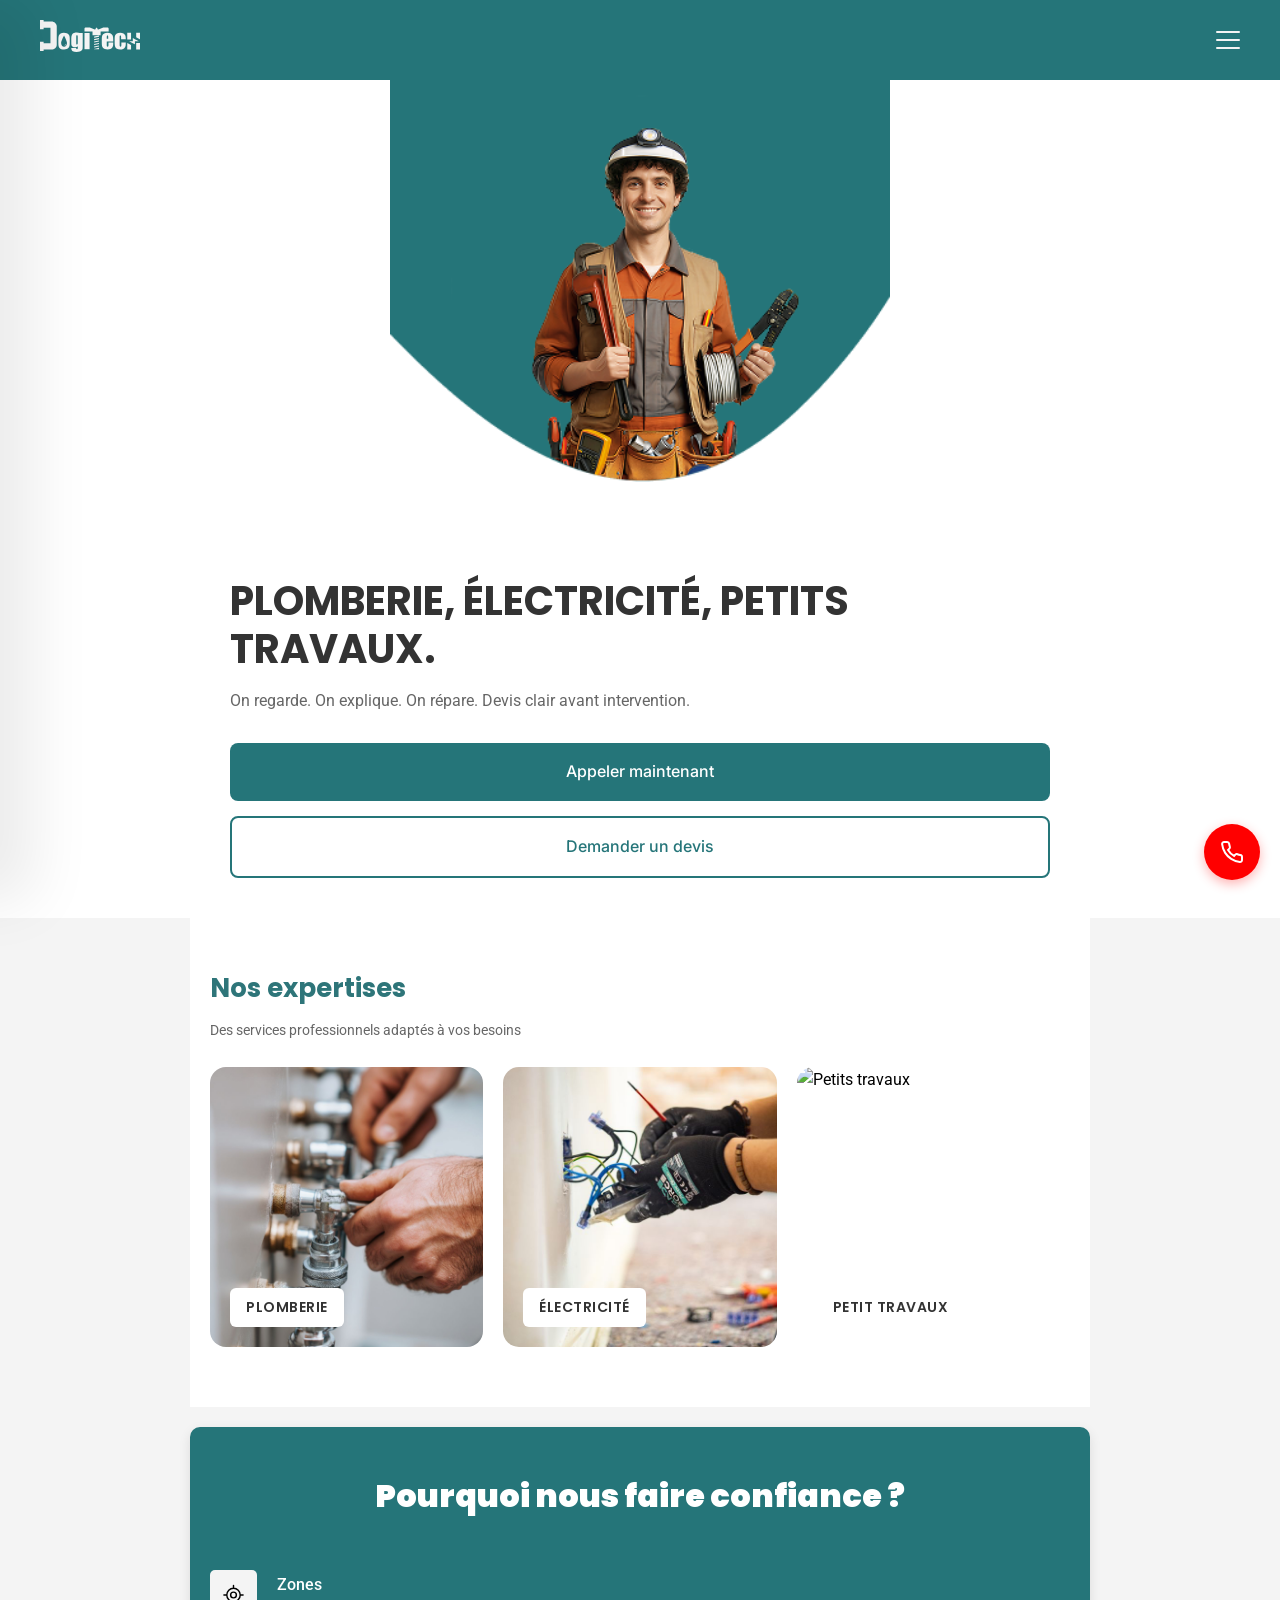
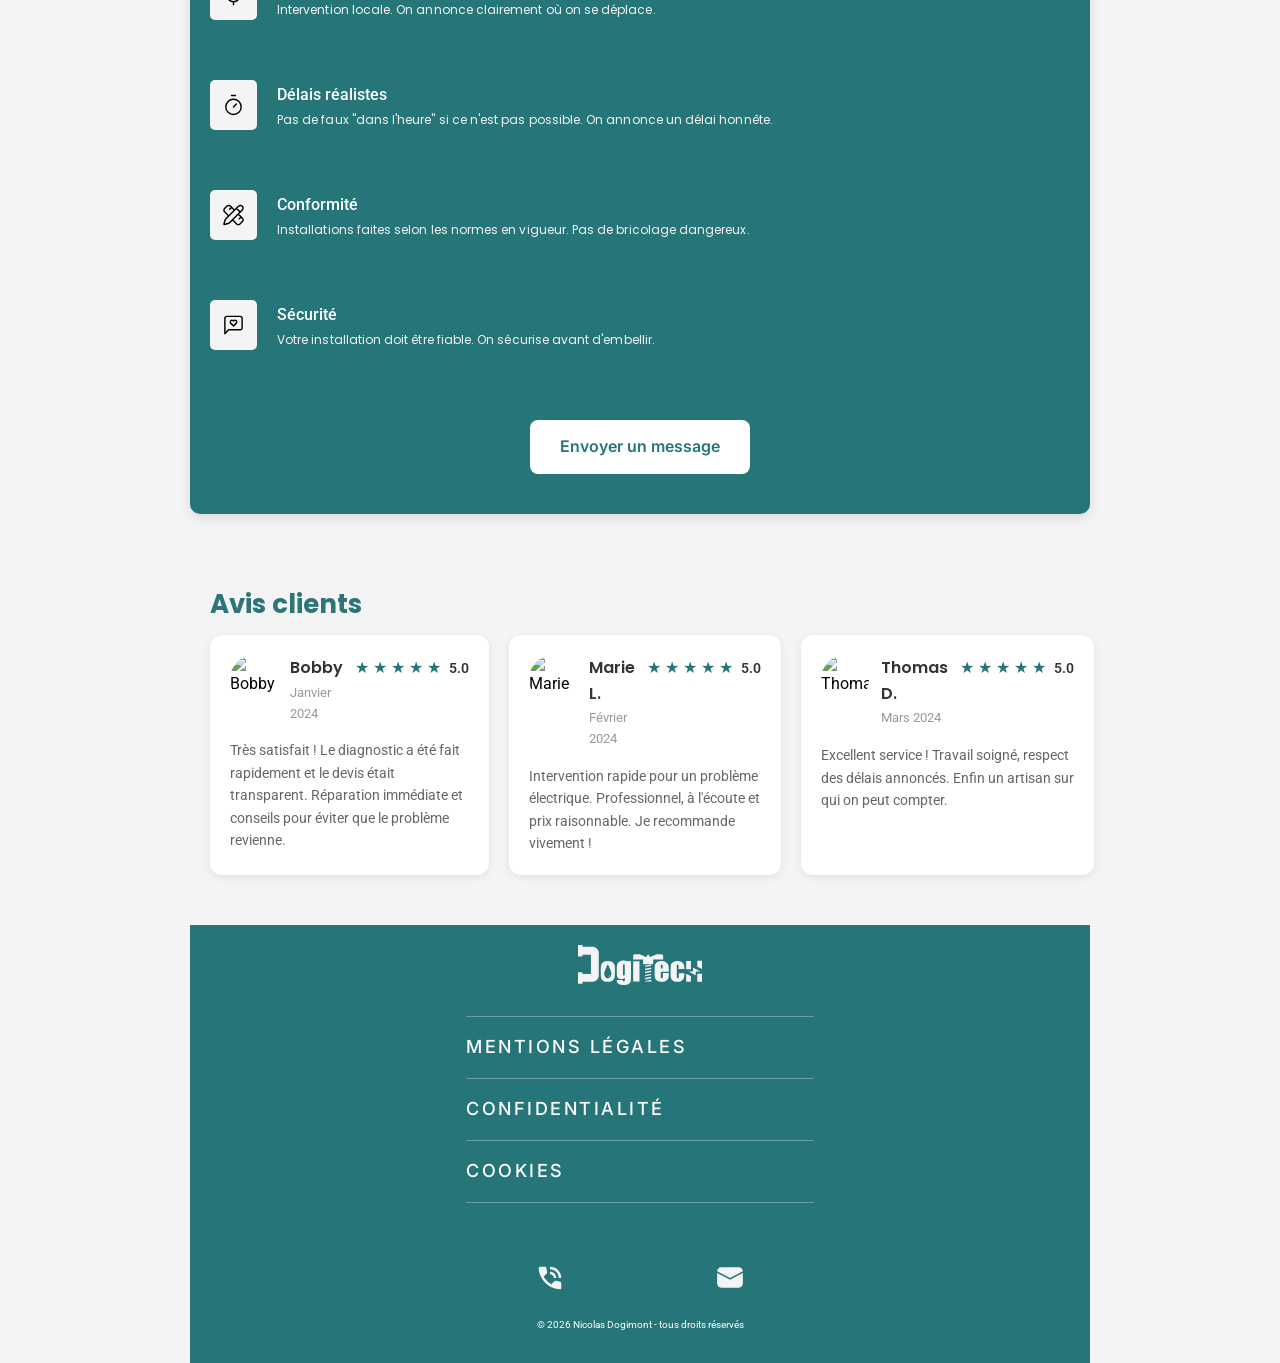
==== commit b46ab3c0: "photo" ====
--- a/index.html
+++ b/index.html
@@ -33,7 +33,7 @@
     <header>
         <nav class="navbar">
             <div class="logo">
-                <img src="/asset/logo.svg" alt="Vandetherm Groupe Logo">
+                <img src="asset/logo.svg" alt="Vandetherm Groupe Logo">
             </div>
             <div class="menu-icon">
                 <span></span>
@@ -100,15 +100,15 @@
 
         <div class="expertises-carousel">
             <div class="expertise-card">
-                <img src="plomberie.jpg" alt="Services de plomberie" class="expertise-image">
+                <img src="asset/b1.png" alt="Services de plomberie" class="expertise-image">
                 <span class="expertise-label">PLOMBERIE</span>
             </div>
             <div class="expertise-card">
-                <img src="electricite.jpg" alt="Services d'électricité" class="expertise-image">
+                <img src="asset/b3.png" alt="Services d'électricité" class="expertise-image">
                 <span class="expertise-label">ÉLECTRICITÉ</span>
             </div>
             <div class="expertise-card">
-                <img src="petits-travaux.jpg" alt="Petits travaux" class="expertise-image">
+                <img src="asset/b3.jpg" alt="Petits travaux" class="expertise-image">
                 <span class="expertise-label">PETIT TRAVAUX</span>
             </div>
         </div>
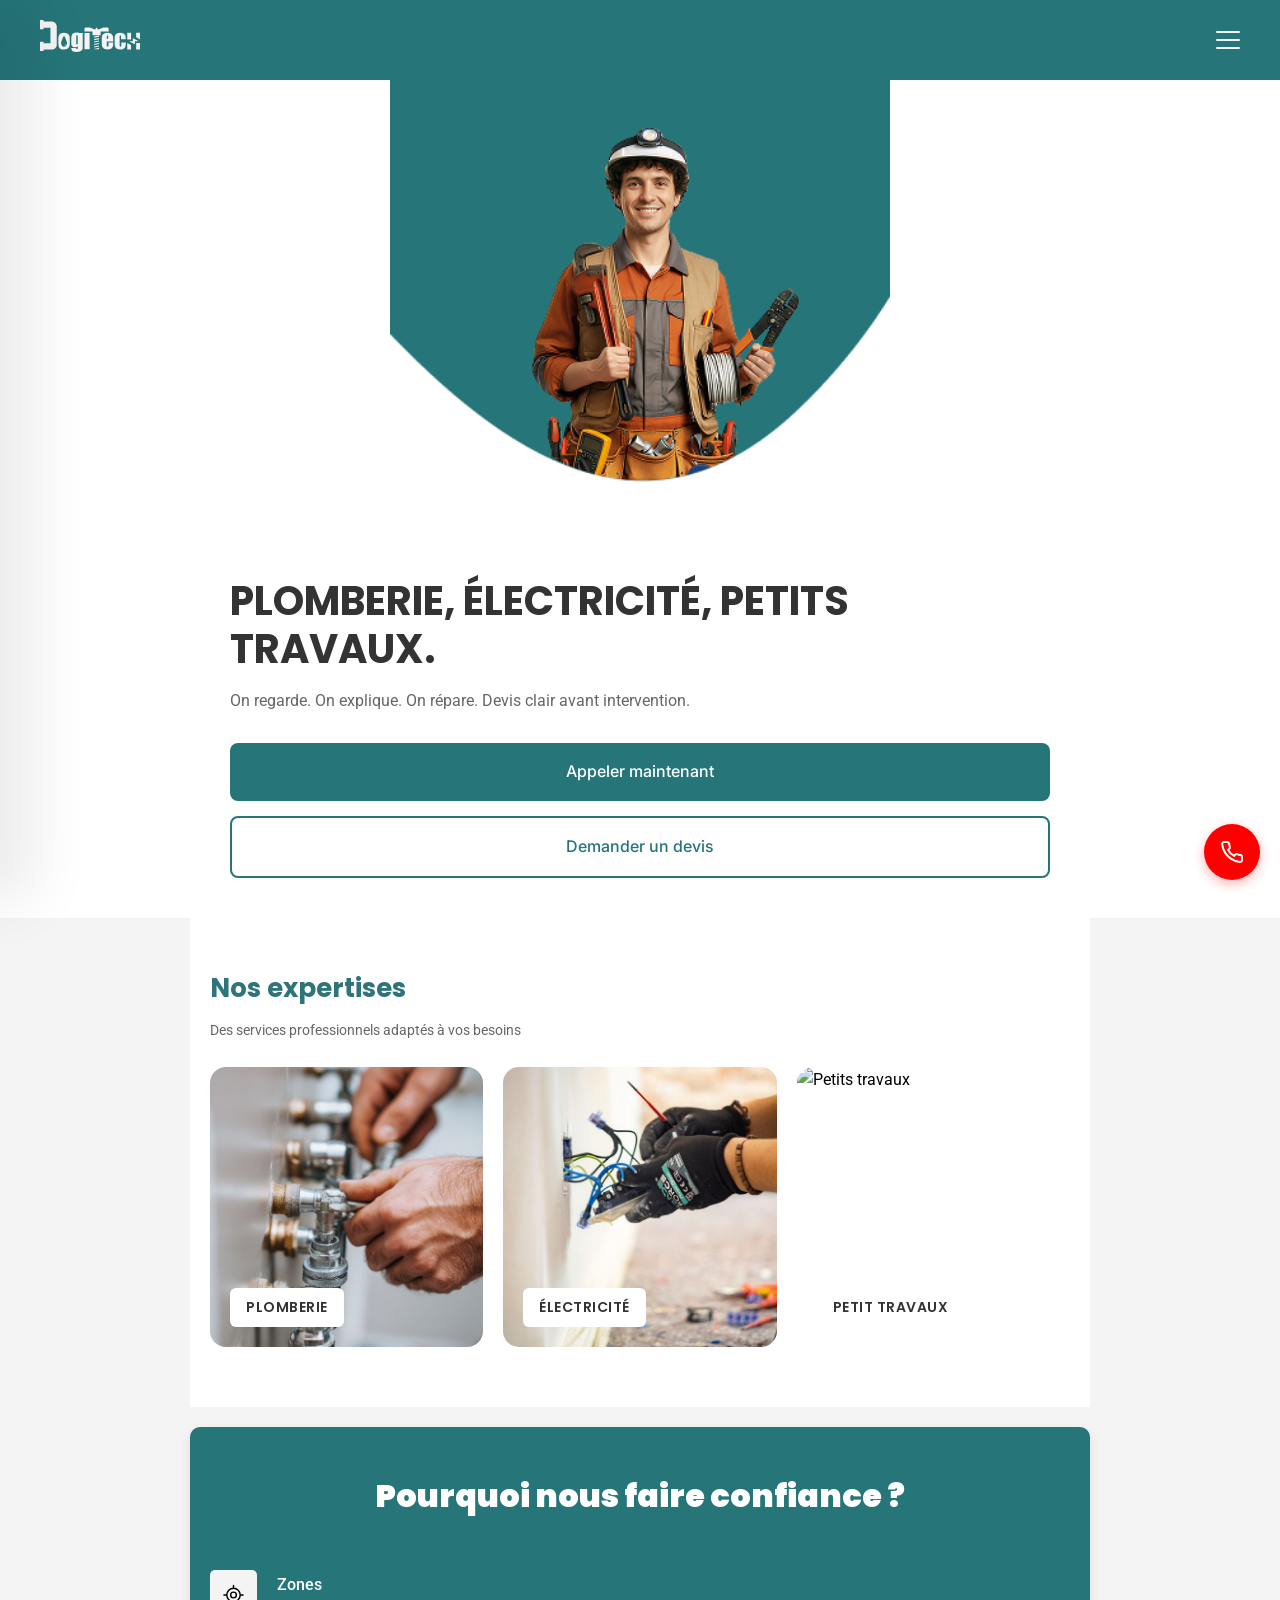
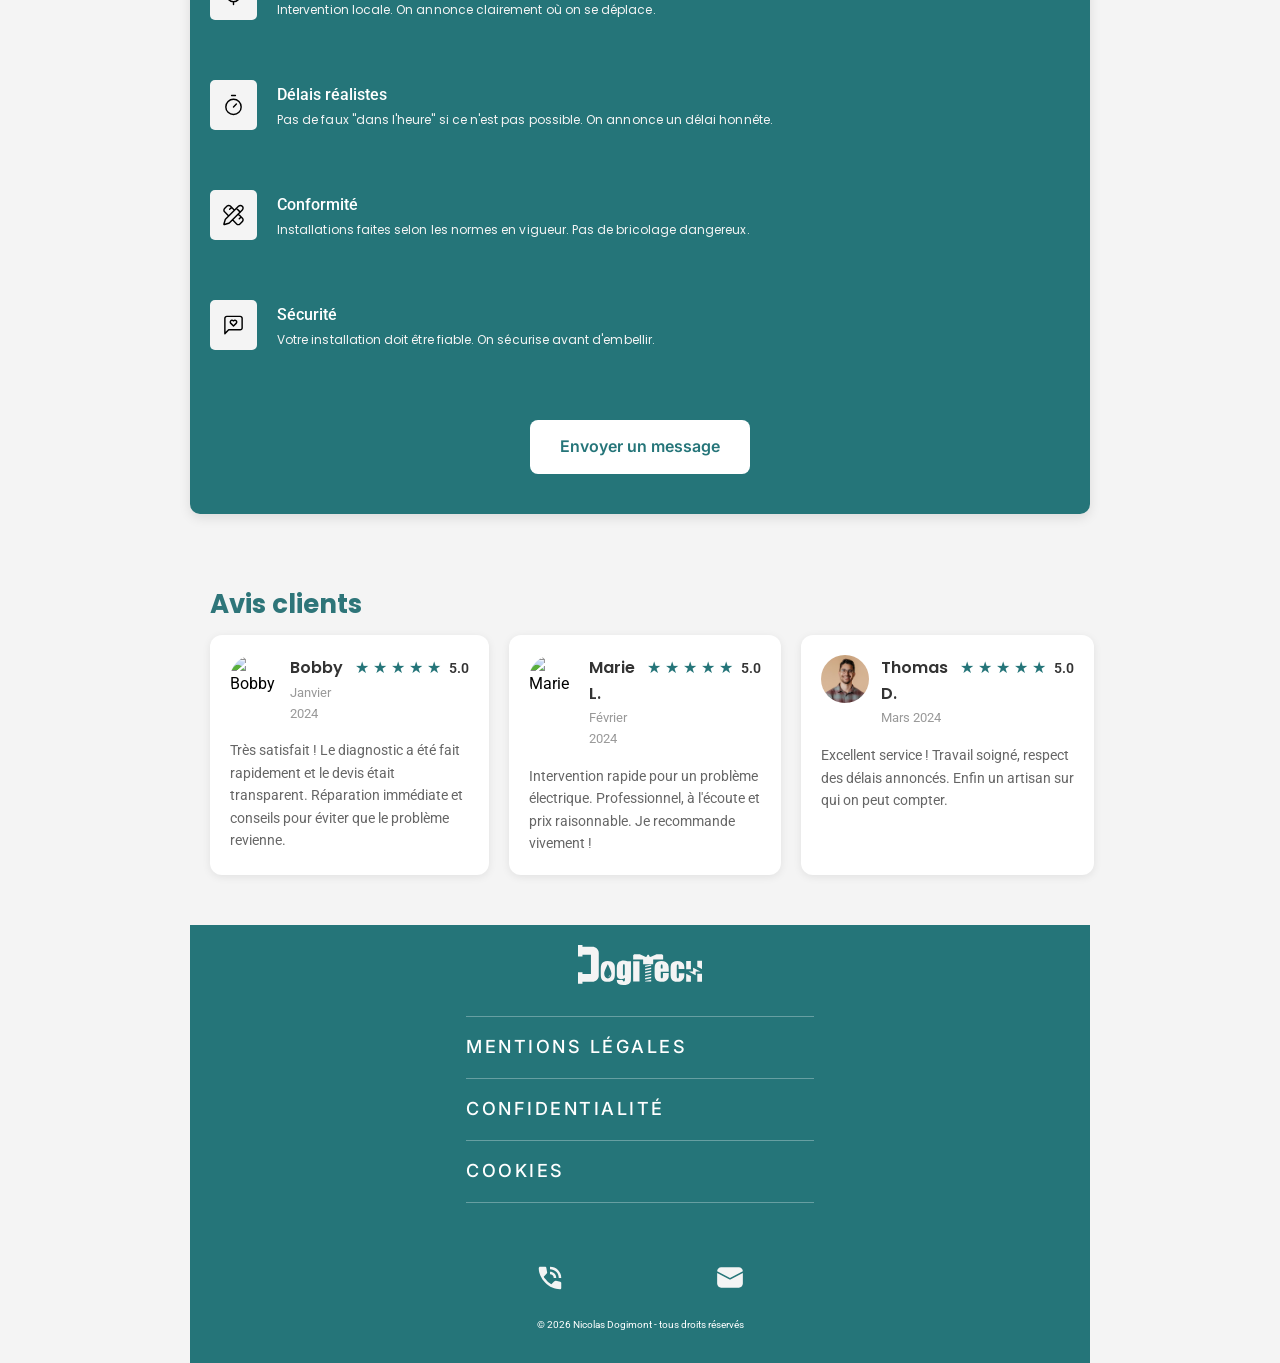
==== commit bad49928: "mdr javais pas sauvegarder avant de push juste avant avant la présentation" ====
--- a/index.html
+++ b/index.html
@@ -67,14 +67,14 @@
                     </svg>
                 </div>
                 <div class="services-submenu" id="servicesSubmenu">
-                    <a href="services.html#plomberie" class="submenu-link">Plomberie</a>
-                    <a href="services.html#electricite" class="submenu-link">Électricité</a>
-                    <a href="services.html#petits-travaux" class="submenu-link">Petits travaux</a>
-                </div>
-            </div>
-
-            <a href="realisations.html" class="menu-link">Réalisations</a>
-            <a href="contact.html" class="menu-link active">Contact</a>
+                    <a href="plomberie.html" class="submenu-link">Plomberie</a>
+                    <a href="elecricite.html" class="submenu-link">Électricité</a>
+                    <a href="Petit_travaux.html" class="submenu-link">Petits travaux</a>
+                </div>
+            </div>
+
+            <a href="realisation.html" class="menu-link">Réalisations</a>
+            <a href="contacte.html" class="menu-link active">Contact</a>
         </nav>
     </div>
 
@@ -229,7 +229,7 @@
 
             <div class="avis-card">
                 <div class="avis-header">
-                    <img src="avatar3.jpg" alt="Thomas" class="avis-avatar">
+                    <img src="asset/homme_avatar.png" alt="asset" class="avis-avatar">
                     <div class="avis-info">
                         <h3 class="avis-name">Thomas D.</h3>
                         <p class="avis-date">Mars 2024</p>
--- a/css/styles_index.css
+++ b/css/styles_index.css
@@ -76,6 +76,9 @@
     align-items: center;
     max-width: 1200px;
     margin: 0 auto;
+    position: sticky;
+    top: 0;
+    z-index: 100;
 }
 
 .logo {
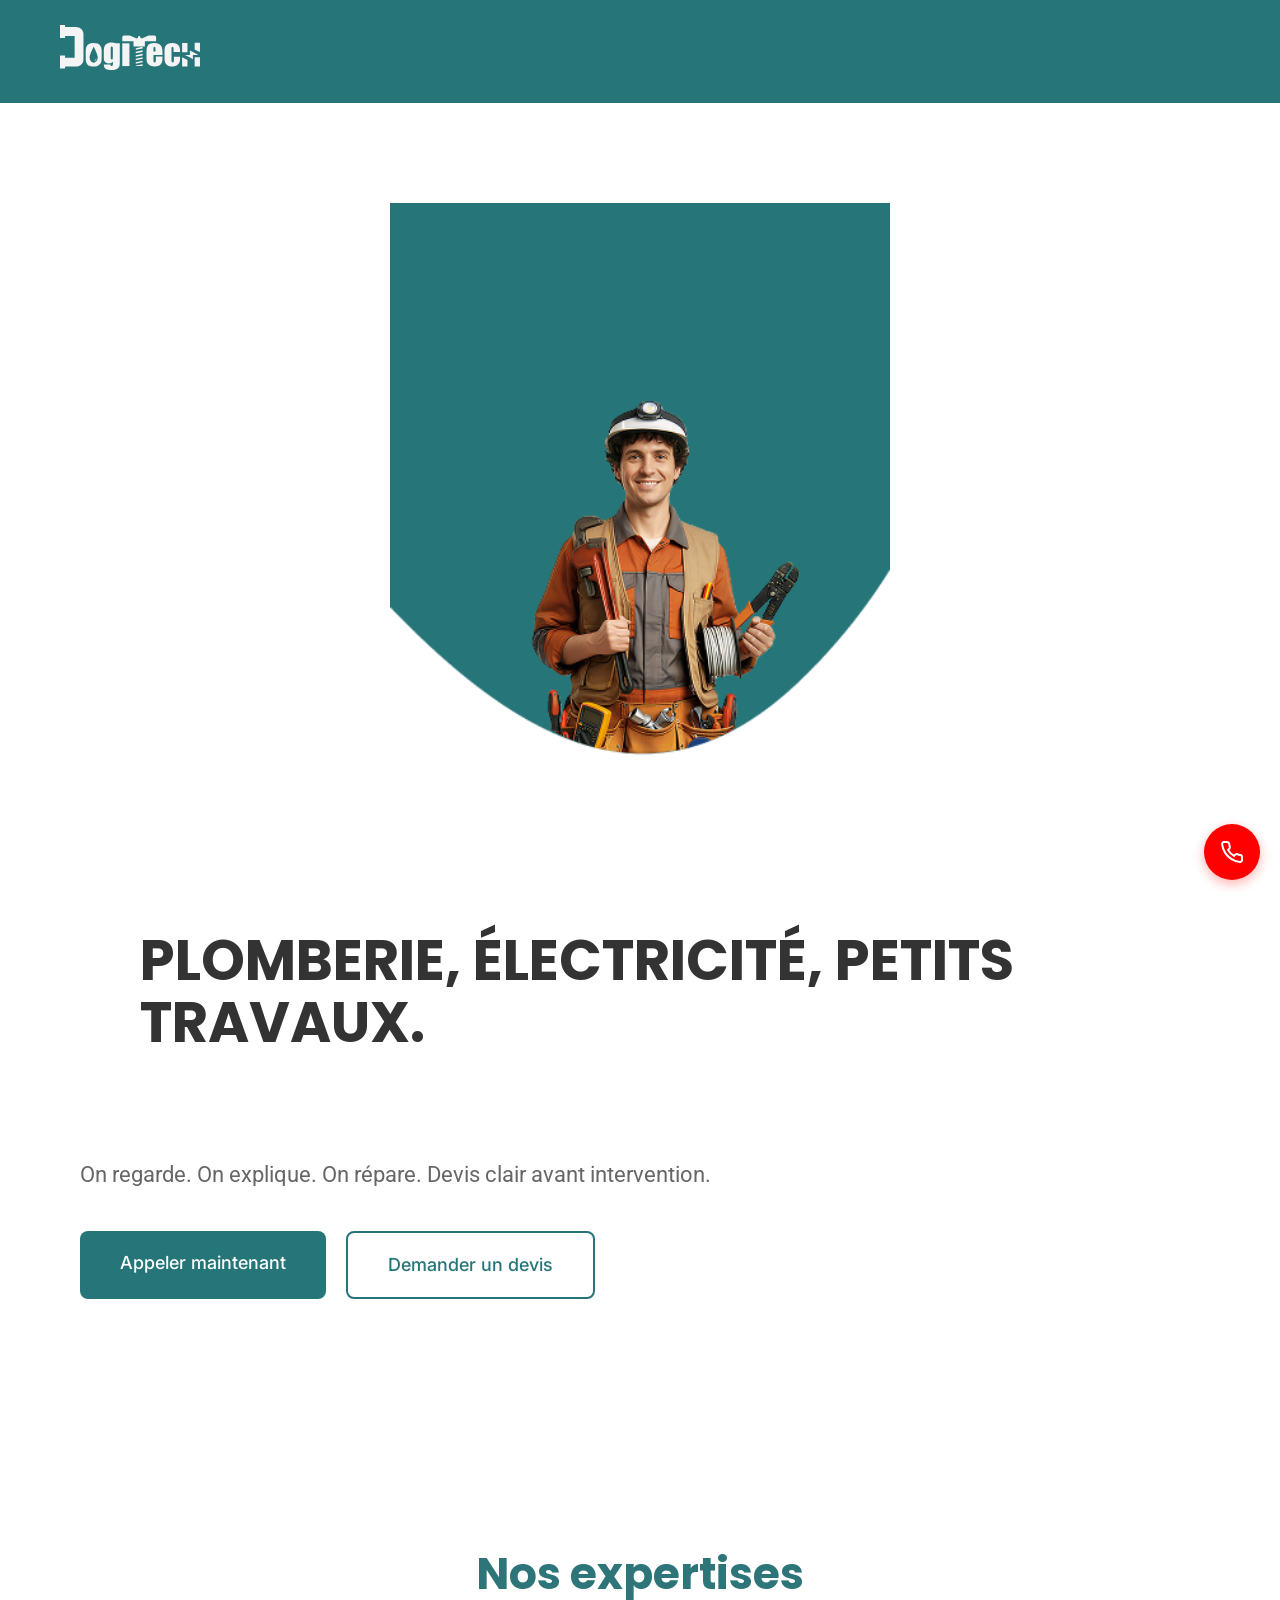
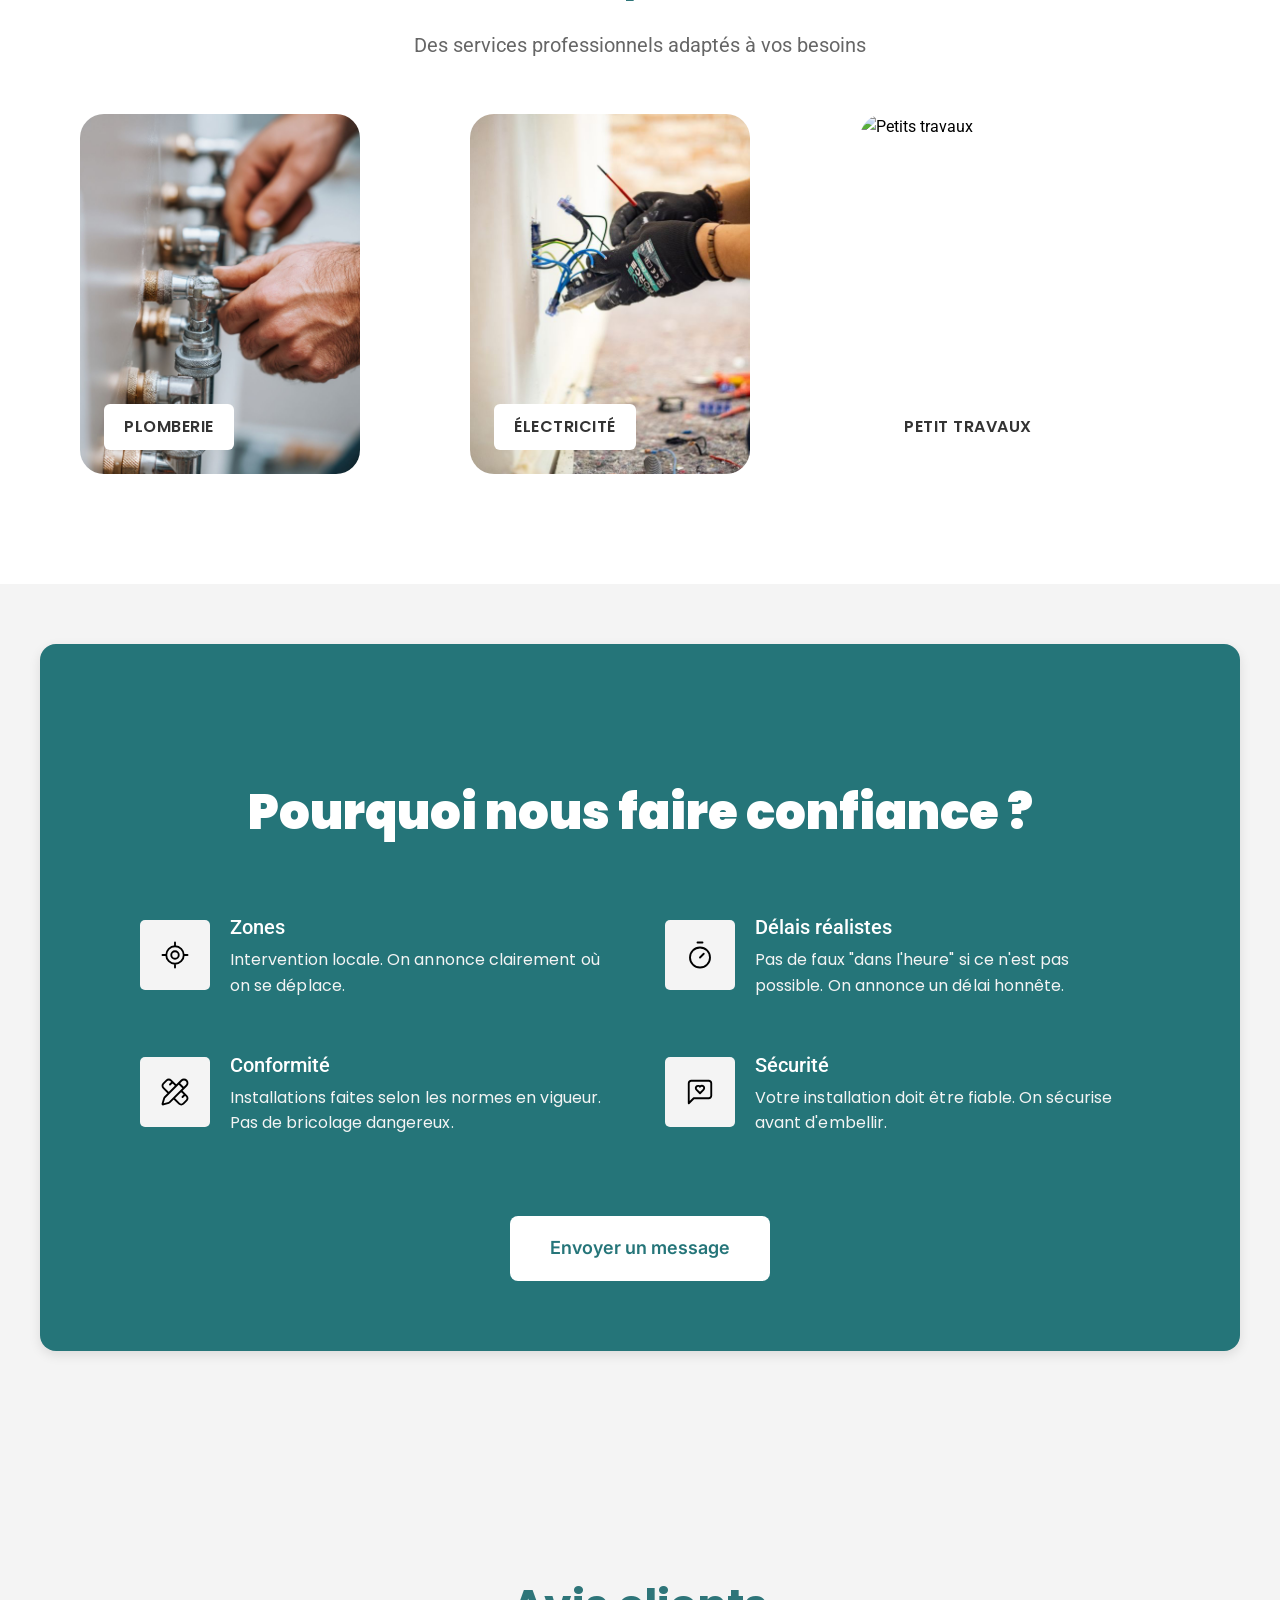
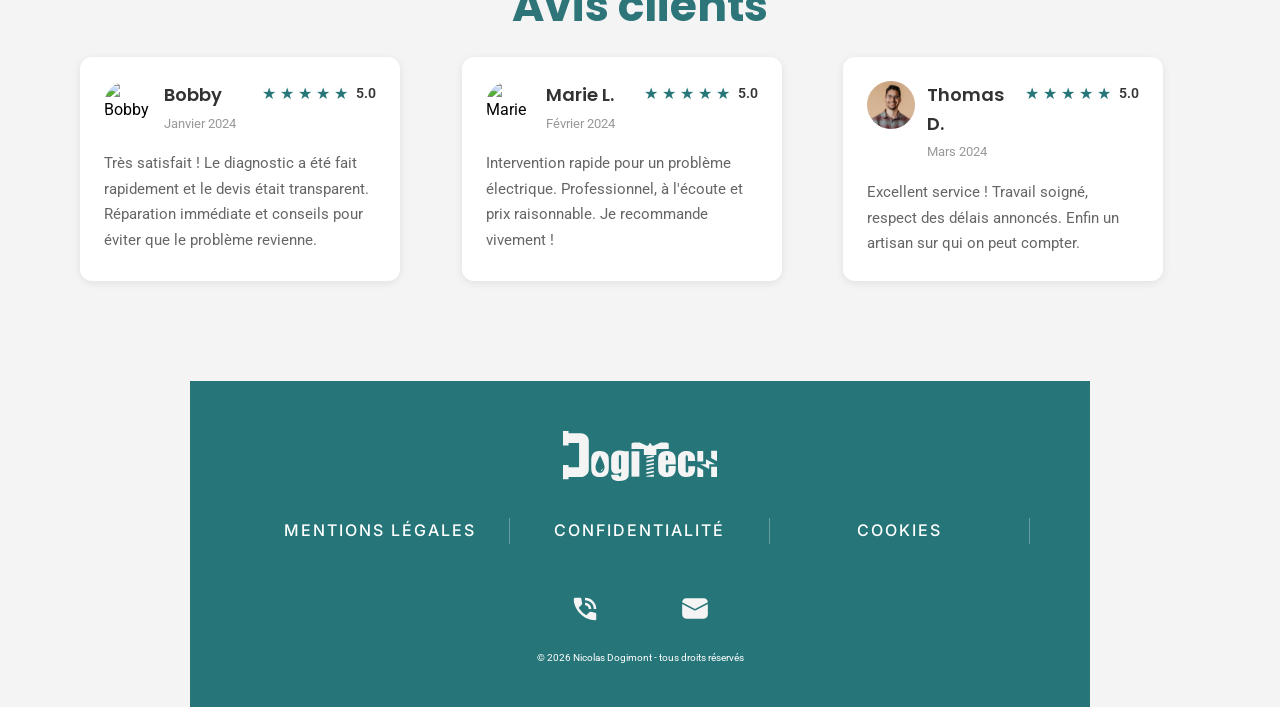
==== commit 0e6d7c9c: "corection hackaton version destop rajouter" ====
--- a/index.html
+++ b/index.html
@@ -14,6 +14,7 @@
         href="https://fonts.googleapis.com/css2?family=Poppins:wght@600;700&family=Roboto:wght@400;500&family=Inter:wght@500&display=swap"
         rel="stylesheet">
     <link rel="stylesheet" href="css/styles_index.css">
+    <link rel="stylesheet" href="css/styles_desktop.css">
 </head>
 
 <body>
--- a/css/styles_desktop.css
+++ b/css/styles_desktop.css
@@ -0,0 +1,797 @@
+
+   @media (min-width: 768px) {
+    
+    /* ----- NAVIGATION ----- */
+    .navbar {
+        padding: 20px 40px;
+    }
+    
+    .logo {
+        width: 120px;
+    }
+    
+    /* ----- HERO SECTION ----- */
+    .hero-section {
+        padding: 60px 40px 40px;
+        margin-top: 0; /* Enlever le margin négatif */
+    }
+    
+    .hero-image-container {
+        max-width: 600px;
+        margin: 0 auto 30px;
+    }
+    
+    .hero-content {
+        padding: 0 40px;
+        max-width: 700px;
+        margin: 0 auto;
+    }
+    
+    .hero-title {
+        font-size: 36px;
+    }
+    
+    .hero-subtitle {
+        font-size: 18px;
+        margin-bottom: 40px;
+    }
+    
+    .hero-cta {
+        flex-direction: row;
+        justify-content: center;
+        gap: 20px;
+    }
+    
+    .btn {
+        padding: 18px 40px;
+        font-size: 18px;
+    }
+    
+    /* ----- SECTIONS GÉNÉRALES ----- */
+    .section-title {
+        font-size: 32px;
+        text-align: center;
+    }
+    
+    .section-subtitle {
+        font-size: 16px;
+        text-align: center;
+        max-width: 600px;
+        margin-left: auto;
+        margin-right: auto;
+        margin-bottom: 40px;
+    }
+    
+    /* ----- EXPERTISES SECTION ----- */
+    .expertises-section {
+        padding: 60px 40px;
+        max-width: 1200px;
+        margin: 0 auto;
+    }
+    
+    .expertises-carousel {
+        display: grid;
+        grid-template-columns: repeat(3, 1fr);
+        gap: 30px;
+        overflow-x: visible;
+        scroll-snap-type: none;
+    }
+    
+    .expertise-card {
+        flex: none;
+    }
+    
+    .expertise-image {
+        height: 320px;
+        border-radius: 20px;
+    }
+    
+    /* ----- CONFIANCE SECTION ----- */
+    .confiance-section {
+        max-width: 900px;
+        padding: 50px 60px;
+        margin: 40px auto;
+    }
+    
+    .confiance-title {
+        font-size: 38px;
+        margin-bottom: 50px;
+    }
+    
+    .confiance-grid {
+        display: grid;
+        grid-template-columns: repeat(2, 1fr);
+        gap: 40px;
+        margin-bottom: 40px;
+    }
+    
+    .confiance-item {
+        min-height: 80px;
+    }
+    
+    .confiance-icon {
+        width: 60px;
+        height: 60px;
+        padding: 15px;
+    }
+    
+    .confiance-icon svg {
+        width: 30px;
+        height: 30px;
+    }
+    
+    .confiance-text h3 {
+        font-size: 18px;
+    }
+    
+    .confiance-text p {
+        font-size: 14px;
+        line-height: 1.6;
+    }
+    
+    /* ----- AVIS SECTION ----- */
+    .avis-section {
+        padding: 60px 40px;
+        max-width: 1200px;
+        margin: 0 auto;
+    }
+    
+    .avis-carousel {
+        display: grid;
+        grid-template-columns: repeat(2, 1fr);
+        gap: 25px;
+        overflow-x: visible;
+        scroll-snap-type: none;
+    }
+    
+    .avis-card {
+        flex: none;
+        min-width: auto;
+    }
+    
+    /* ----- FOOTER ----- */
+    .main-footer {
+        padding: 40px 40px 30px;
+    }
+    
+    .footer-links {
+        flex-direction: row;
+        flex-wrap: wrap;
+        justify-content: center;
+        max-width: 900px;
+        gap: 0;
+        margin-bottom: 40px;
+    }
+    
+    .footer-links a {
+        flex: 1;
+        min-width: 200px;
+        text-align: center;
+        border-top: none;
+        border-right: 1px solid rgba(255, 255, 255, 0.3);
+        padding: 0 20px;
+    }
+    
+    .footer-links a:last-child {
+        border-right: none;
+    }
+    
+    .footer-divider {
+        display: none;
+    }
+    
+    .footer-contact {
+        gap: 80px;
+    }
+    
+    /* ----- PAGE RÉALISATIONS ----- */
+    .realizations-cards {
+        padding: 0 40px 60px;
+        display: grid;
+        grid-template-columns: repeat(2, 1fr);
+        gap: 40px;
+    }
+    
+    .beer-slider {
+        height: 280px;
+    }
+    
+    .beer-reveal img {
+        width: 100%;
+        height: 280px;
+    }
+    
+    .card-image-container {
+        height: 280px;
+    }
+    
+    .avis-section .avis-carousel {
+        display: grid;
+        grid-template-columns: repeat(2, 1fr);
+        gap: 25px;
+        overflow-x: visible;
+        padding: 0;
+    }
+    
+    .avis-cards {
+        display: grid;
+        grid-template-columns: repeat(2, 1fr);
+        gap: 25px;
+    }
+    
+    .avis-card {
+        min-width: auto;
+    }
+    
+    /* ----- PAGES SERVICES ----- */
+    .services-grid {
+        grid-template-columns: repeat(3, 1fr);
+        gap: 20px;
+    }
+    
+    .tarif-cards {
+        display: grid;
+        grid-template-columns: repeat(2, 1fr);
+        gap: 20px;
+    }
+    
+    /* ----- PAGES LÉGALES ----- */
+    main {
+        max-width: 800px;
+        padding: 50px 60px;
+    }
+    
+    .content-wrapper {
+        max-width: 700px;
+    }
+    
+    h1 {
+        font-size: 40px;
+        padding: 60px 40px;
+    }
+    
+    h2 {
+        font-size: 24px;
+        margin-top: 50px;
+        padding-left: 0;
+    }
+    
+    ul, p {
+        padding-left: 0;
+        padding-right: 0;
+        font-size: 16px;
+        line-height: 1.8;
+    }
+    
+    ul li {
+        margin-bottom: 20px;
+    }
+    
+    .info-box {
+        max-width: 450px;
+        padding: 30px 35px;
+    }
+}
+
+@media (min-width: 1024px) {
+    
+    /* ----- NAVIGATION DESKTOP ----- */
+    
+    /* Cacher le menu burger sur desktop */
+    .menu-icon {
+        display: none;
+    }
+    
+    .menu-overlay,
+    .menu-burger {
+        display: none;
+    }
+    
+    /* Navigation horizontale desktop */
+    header {
+        padding: 0;
+    }
+    
+    .navbar {
+        padding: 25px 60px;
+        max-width: 1400px;
+    }
+    
+    .logo {
+        width: 140px;
+    }
+    
+    .desktop-nav {
+        display: flex;
+        gap: 40px;
+        align-items: center;
+    }
+    
+    .desktop-nav a {
+        color: #F4F4F4;
+        text-decoration: none;
+        font-family: 'Roboto', sans-serif;
+        font-size: 16px;
+        font-weight: 500;
+        text-transform: uppercase;
+        transition: color 0.3s ease;
+    }
+    
+    .desktop-nav a:hover {
+        color: #A0C4C2;
+    }
+    */
+    
+    /* ----- HERO SECTION DESKTOP ----- */
+    .hero-section {
+        padding: 80px 60px 60px;
+        display: grid;
+        grid-template-columns: 1fr 1fr;
+        gap: 60px;
+        align-items: center;
+        max-width: 1400px;
+        margin: 0 auto;
+    }
+    
+    .hero-image-container {
+        order: 2;
+        max-width: 100%;
+        margin: 0;
+    }
+    
+    .hero-content {
+        order: 1;
+        text-align: left;
+        padding: 0;
+        max-width: 100%;
+    }
+    
+    .hero-title {
+        font-size: 48px;
+        line-height: 1.1;
+        margin-bottom: 24px;
+    }
+    
+    .hero-subtitle {
+        font-size: 20px;
+        margin-bottom: 40px;
+    }
+    
+    .hero-cta {
+        justify-content: flex-start;
+    }
+    
+    /* ----- SECTIONS GÉNÉRALES ----- */
+    .section-title {
+        font-size: 40px;
+        margin-bottom: 16px;
+    }
+    
+    .section-subtitle {
+        font-size: 18px;
+        max-width: 700px;
+        margin-bottom: 50px;
+    }
+    
+    /* ----- EXPERTISES SECTION ----- */
+    .expertises-section {
+        padding: 80px 60px;
+        max-width: 1400px;
+    }
+    
+    .expertises-carousel {
+        gap: 40px;
+    }
+    
+    .expertise-image {
+        height: 360px;
+        border-radius: 24px;
+    }
+    
+    .expertise-label {
+        font-size: 16px;
+        padding: 10px 20px;
+        bottom: 24px;
+        left: 24px;
+    }
+    
+    /* ----- CONFIANCE SECTION ----- */
+    .confiance-section {
+        max-width: 1100px;
+        padding: 60px 80px;
+        margin: 60px auto;
+        border-radius: 16px;
+    }
+    
+    .confiance-title {
+        font-size: 44px;
+        margin-bottom: 60px;
+    }
+    
+    .confiance-grid {
+        gap: 50px;
+        margin-bottom: 50px;
+    }
+    
+    .confiance-icon {
+        width: 70px;
+        height: 70px;
+    }
+    
+    .confiance-text h3 {
+        font-size: 20px;
+    }
+    
+    .confiance-text p {
+        font-size: 16px;
+    }
+    
+    /* ----- AVIS SECTION ----- */
+    .avis-section {
+        padding: 80px 60px;
+        max-width: 1400px;
+    }
+    
+    .avis-carousel {
+        grid-template-columns: repeat(3, 1fr);
+        gap: 30px;
+    }
+    
+    .avis-card {
+        padding: 24px;
+    }
+    
+    .avis-name {
+        font-size: 18px;
+    }
+    
+    .avis-text {
+        font-size: 15px;
+        line-height: 1.7;
+    }
+    
+    /* ----- FOOTER ----- */
+    .main-footer {
+        padding: 50px 60px 40px;
+    }
+    
+    .footer-logo {
+        height: 50px;
+        margin-bottom: 30px;
+    }
+    
+    .footer-links {
+        max-width: 1000px;
+        margin-bottom: 50px;
+    }
+    
+    .footer-links a {
+        font-size: 16px;
+        letter-spacing: 2px;
+        padding: 0 30px;
+    }
+    
+    /* ----- PAGE RÉALISATIONS ----- */
+    .hero {
+        padding: 40px 60px;
+    }
+    
+    .hero h1 {
+        font-size: 44px;
+    }
+    
+    .hero p {
+        font-size: 18px;
+    }
+    
+    .realizations-cards {
+        padding: 0 60px 80px;
+        grid-template-columns: repeat(3, 1fr);
+        gap: 50px;
+        max-width: 1400px;
+        margin: 0 auto;
+    }
+    
+    .beer-slider {
+        height: 320px;
+    }
+    
+    .beer-reveal img {
+        height: 320px;
+    }
+    
+    .card-image-container {
+        height: 320px;
+    }
+    
+    .card-info {
+        padding: 28px;
+    }
+    
+    .card-info h3 {
+        font-size: 18px;
+        margin-bottom: 8px;
+    }
+    
+    .card-info p {
+        font-size: 15px;
+        line-height: 1.6;
+    }
+    
+    .avis-section {
+        padding: 60px 60px 80px;
+    }
+    
+    .avis-title {
+        font-size: 32px;
+    }
+    
+    .avis-subtitle {
+        font-size: 18px;
+    }
+    
+    .avis-section .avis-carousel {
+        grid-template-columns: repeat(3, 1fr);
+        padding: 0;
+    }
+    
+    .avis-section .avis-cards {
+        grid-template-columns: repeat(3, 1fr);
+        gap: 30px;
+    }
+    
+    /* ----- PAGES SERVICES ----- */
+    .page-container {
+        max-width: 1400px;
+    }
+    
+    .hero {
+        padding: 50px 60px;
+    }
+    
+    .cards {
+        padding: 0 60px 60px;
+    }
+    
+    .services-grid {
+        grid-template-columns: repeat(4, 1fr);
+        gap: 24px;
+        max-width: 1400px;
+        margin: 0 auto;
+    }
+    
+    .stepper {
+        padding: 60px 60px;
+        max-width: 900px;
+        margin: 0 auto;
+    }
+    
+    .stepper h2 {
+        font-size: 40px;
+        margin-bottom: 40px;
+    }
+    
+    .step {
+        gap: 24px;
+        margin-bottom: 40px;
+    }
+    
+    .step:not(:last-child)::before {
+        left: 30px;
+        top: 60px;
+        bottom: -40px;
+    }
+    
+    .step-number {
+        min-width: 60px;
+        height: 60px;
+        font-size: 18px;
+    }
+    
+    .step-content h3 {
+        font-size: 18px;
+    }
+    
+    .step-content p {
+        font-size: 17px;
+    }
+    
+    .tarifs {
+        padding: 60px 60px;
+        max-width: 1200px;
+        margin: 0 auto;
+    }
+    
+    .tarifs h2 {
+        font-size: 40px;
+    }
+    
+    .tarifs-subtitle {
+        font-size: 18px;
+    }
+    
+    .tarif-cards {
+        grid-template-columns: repeat(2, 1fr);
+        gap: 24px;
+    }
+    
+    .faq {
+        padding: 60px 60px;
+        max-width: 900px;
+        margin: 0 auto;
+    }
+    
+    .faq h2 {
+        font-size: 18px;
+    }
+    
+    /* ----- PAGES LÉGALES ----- */
+    main {
+        max-width: 900px;
+        padding: 60px 80px;
+    }
+    
+    .content-wrapper {
+        max-width: 750px;
+    }
+    
+    h1 {
+        font-size: 48px;
+        padding: 80px 60px;
+    }
+    
+    .page-title-section h1 {
+        font-size: 40px;
+    }
+    
+    h2 {
+        font-size: 26px;
+        margin-top: 60px;
+        margin-bottom: 24px;
+    }
+    
+    ul li, p {
+        font-size: 17px;
+        line-height: 1.9;
+    }
+    
+    .info-box {
+        max-width: 500px;
+        padding: 35px 40px;
+    }
+    
+    .info-box h2 {
+        font-size: 18px;
+        margin-top: 0;
+    }
+    
+    .info-box ul li {
+        font-size: 14px;
+    }
+}
+
+/* =====================================================
+   LARGE DESKTOP (1280px+)
+   ===================================================== */
+@media (min-width: 1280px) {
+    
+    /* ----- HERO SECTION ----- */
+    .hero-section {
+        padding: 100px 80px 80px;
+        max-width: 1600px;
+        gap: 80px;
+    }
+    
+    .hero-title {
+        font-size: 56px;
+    }
+    
+    .hero-subtitle {
+        font-size: 22px;
+    }
+    
+    /* ----- SECTIONS ----- */
+    .section-title {
+        font-size: 44px;
+    }
+    
+    .section-subtitle {
+        font-size: 20px;
+    }
+    
+    .expertises-section,
+    .avis-section {
+        padding: 100px 80px;
+        max-width: 1600px;
+    }
+    
+    .expertises-carousel {
+        gap: 50px;
+    }
+    
+    .avis-carousel {
+        gap: 40px;
+    }
+    
+    .confiance-section {
+        max-width: 1200px;
+        padding: 70px 100px;
+    }
+    
+    .confiance-title {
+        font-size: 48px;
+    }
+    
+    /* ----- PAGE RÉALISATIONS ----- */
+    .realizations-cards {
+        max-width: 1600px;
+        padding: 0 80px 100px;
+        gap: 60px;
+    }
+    
+    /* ----- PAGES SERVICES ----- */
+    .page-container {
+        max-width: 1600px;
+    }
+}
+
+
+@media (min-width: 1600px) {
+    
+    /* Limiter la largeur maximale pour éviter l'étirement excessif */
+    .hero-section,
+    .expertises-section,
+    .avis-section,
+    .realizations-cards,
+    .page-container {
+        max-width: 1800px;
+    }
+    
+    .navbar {
+        max-width: 1800px;
+    }
+}
+
+/* =====================================================
+   UTILITAIRES DESKTOP
+   ===================================================== */
+
+/* Cacher sur desktop */
+@media (min-width: 1024px) {
+    .mobile-only {
+        display: none !important;
+    }
+}
+
+/* Cacher sur mobile */
+@media (max-width: 1023px) {
+    .desktop-only {
+        display: none !important;
+    }
+}
+
+/* Conteneur centré responsive */
+.container-responsive {
+    width: 100%;
+    max-width: 1400px;
+    margin: 0 auto;
+    padding: 0 20px;
+}
+
+@media (min-width: 768px) {
+    .container-responsive {
+        padding: 0 40px;
+    }
+}
+
+@media (min-width: 1024px) {
+    .container-responsive {
+        padding: 0 60px;
+    }
+}
+
+@media (min-width: 1280px) {
+    .container-responsive {
+        padding: 0 80px;
+    }
+}
